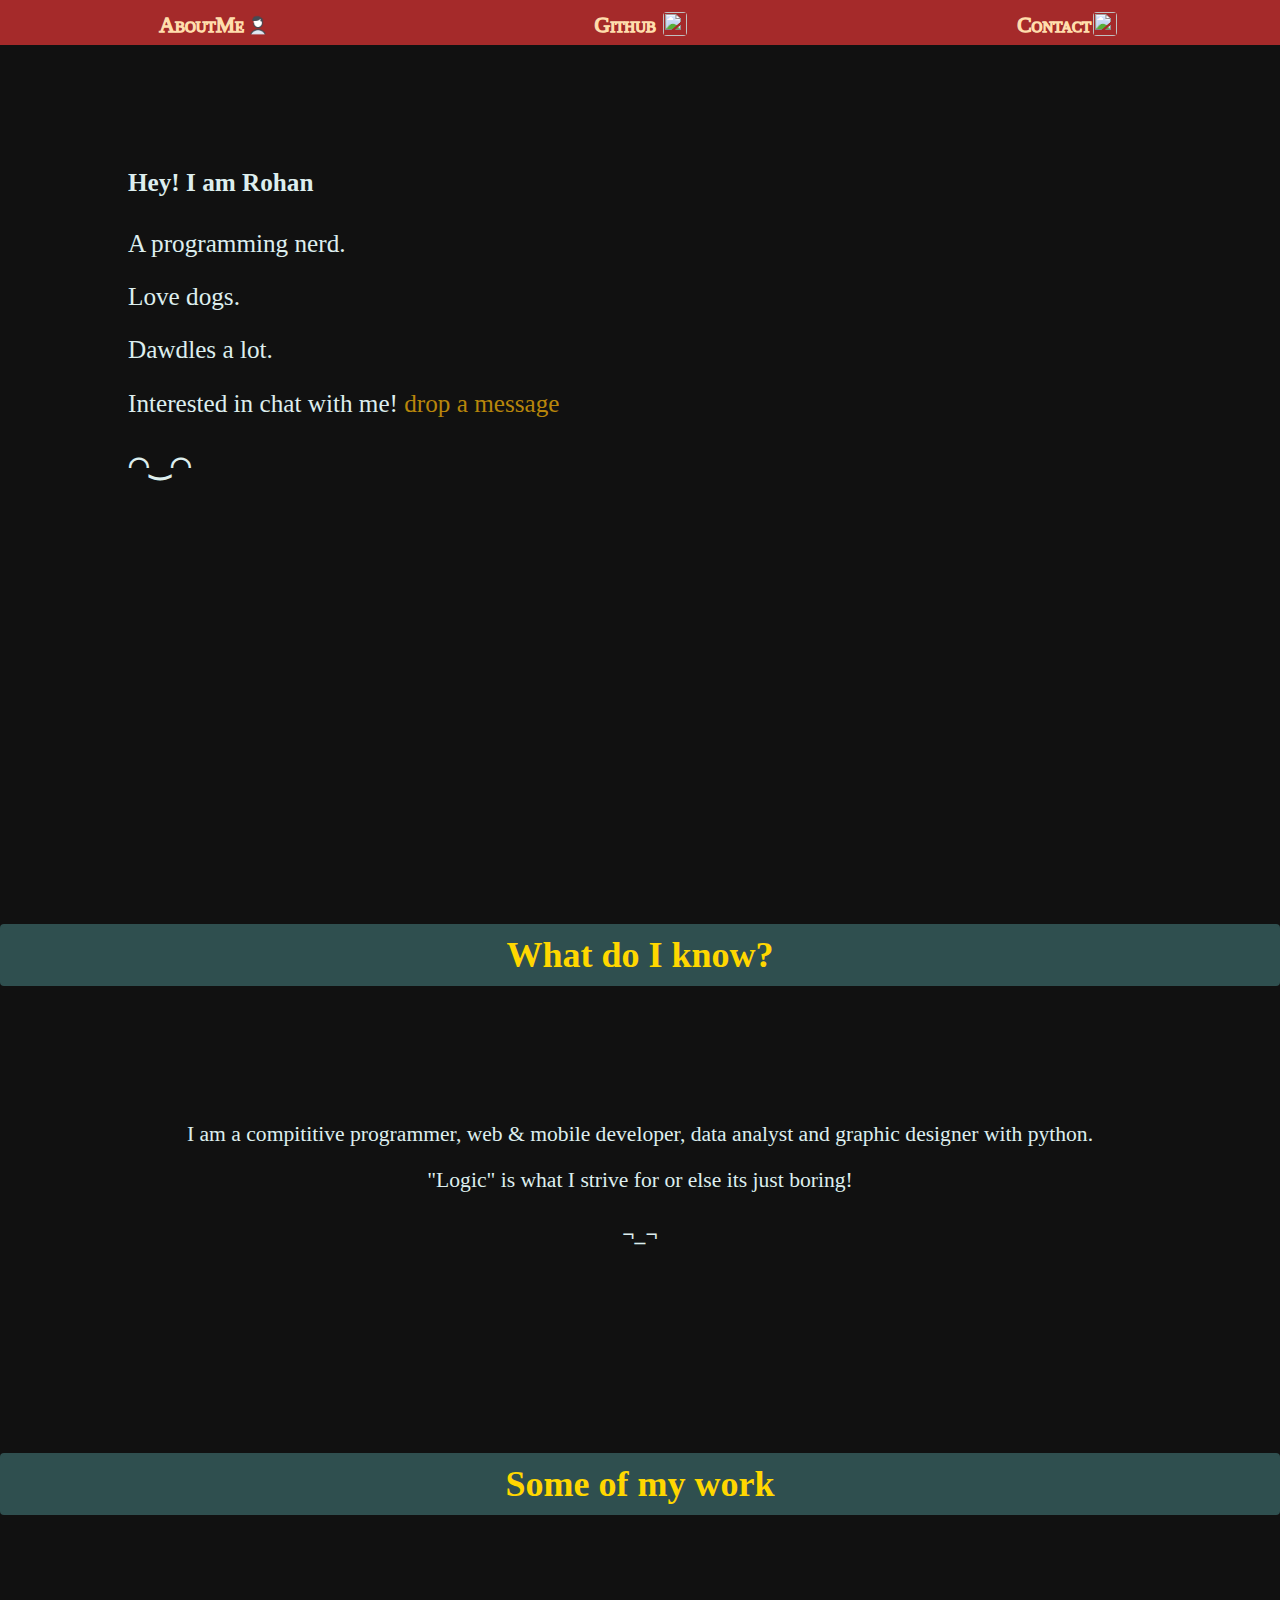
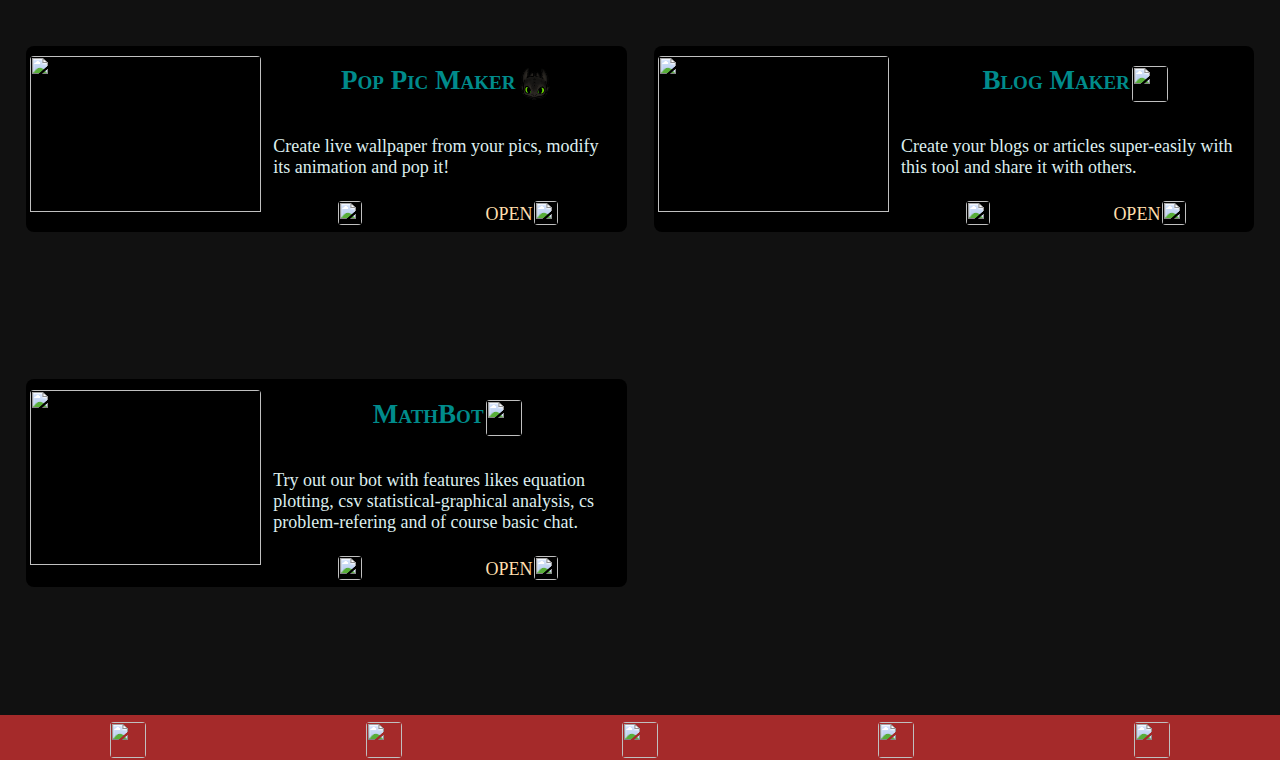
==== index.html @ 9655f987 "adding resume" ====
<!DOCTYPE html>
<html lang="en">

<head>
    <title>Rohannn</title>
    <meta charset="utf-8">
    <meta content="width=device-width, initial-scale=1" name="viewport">
    <meta property="og:title" content="Rohannn" />
    <meta property="og:description" content="Intro page of Rohan Rawat" />
    <!-- <meta property="og:url" content="https://nnboru.github.io" /> -->
    <meta property="og:image" itemprop="image" content="https://github.com/NNboru/nnboru.github.io/raw/master/files/me2.png" />

    <link rel=stylesheet href='me.css' />
</head>

<body>
    <!-- <div id=menubut>
        <div class=dash></div>
        <div class=dash></div>
        <div class=dash></div>
    </div> -->
    <header>
        <a href='resume.html'>AboutMe<img src='files/user.png'/></a>
        <a href='https://github.com/NNboru' target='_blank'>
            Github
            <img src='files/github.png'/>
            <div class='alt'><div><div class='marker'><div></div></div>View Code</div></div>
        </a>
        <a id=contact>Contact<img src='files/chat.png'/></a>
    </header>

    <dialog id=popup>
        <div class='dialog'>
            <div id=cross>❌</div>
            <img src='files/hi.png'/>
            <div>
                <div class='span'>
                    <img src='files/call.png'/>
                    <div class='alt'><div><div class='marker'><div></div></div>call me</div></div>
                </div>
                &nbsp;91-9897644759&nbsp;
                <div class='span'>
                    <img src='files/whatsapp.png'/>
                    <div class='alt'><div><div class='marker'><div></div></div>whatsapp me</div></div>
                </div>
            </div>
        </div>
    </dialog>

    <div id=me>
        <h4>Hey! I am Rohan</h4>
        <p>A programming nerd.</p>
        <p>Love dogs. </p>
        <p>Dawdles a lot. </p>
        <p>Interested in chat with me! <a onclick='popup.showModal()' class='coffee'>drop a message</a> &nbsp;&nbsp; </p>
        <h4>◠‿◠</h4>
    </div>

    <div id=main>
        <div id=fake></div>
        <div id=main-content>
        <h1>What do I know?</h1>
        <div class=bio>
            <p>I am a compititive programmer, web & mobile developer, data analyst and graphic designer 
                with python.</p>
            <p>"Logic" is what I strive for or else its just boring! </p>
            <h4>¬_¬</h4>
        </div>
        <br />
        <br />
        <br />
        <div>
            <h1>Some of my work</h1>
            <br />
            <div id=projects>
                <div class='out-item'>
                    <div class=item>
                        <div>
                            <img src='files/poppic.jpeg' />
                        </div>
                        <div class='item-main'>
                            <h2>Pop Pic Maker<img src='files/logo.png' class='bigicon' /></h2>
                            <p>Create live wallpaper from your pics, modify its animation and pop it!</p>
                            <div class='link' id='myapp'>
                                <a href='https://github.com/NNboru/napp' target='_blank'>
                                    <img src='files/github.png'/>
                                    <div class='alt'><div><div class='marker'><div></div></div>see code</div></div>
                                </a>
                                <a href='https://play.google.com/store/apps/details?id=com.rohan_rawat_nn_pop_pic_maker' target='_blank'>
                                    OPEN<img src='files/arrow.png' />
                                </a>
                            </div>
                        </div>
                    </div>
                </div>
                <div class='out-item'>
                    <div class=item>
                        <div>
                            <img src='files/blog.png'/>
                        </div>
                        <div class='item-main'>
                            <h2>Blog Maker<img src='files/article.png' class='bigicon' /></h2>
                            <p>Create your blogs or articles super-easily with this tool and share it with others.</p>
                            <div class='link'>
                                <a href='https://github.com/NNboru/poka' target='_blank'>
                                    <img src='files/github.png'/>
                                    <div class='alt'><div><div class='marker'><div></div></div>see code</div></div>
                                </a>
                                <a href='https://poka.pythonanywhere.com/mypage' target='_blank'>
                                    OPEN<img src='files/arrow.png' />
                                </a>
                            </div>
                        </div>
                    </div>
                </div>
                <div class='out-item'>
                    <div class=item>
                        <div>
                            <img src='files/plot.png' />
                        </div>
                        <div class='item-main'>
                            <h2>MathBot<img src='files/bot.png' class='bigicon' /></h2>
                            <p>Try out our bot with features likes equation plotting, csv statistical-graphical
                                analysis, cs problem-refering and of course basic chat.</p>
                            <div class='link'>
                                <a href='#' target='_blank'>
                                    <img src='files/github.png'/>
                                    <div class='alt'><div><div class='marker'><div></div></div>see code</div></div>
                                </a>
                                <a href='https://mathbot-front.herokuapp.com' target='_blank'>
                                    OPEN<img src='files/arrow.png' />
                                </a>
                            </div>
                        </div>
                    </div>
                </div>
                
                
            </div>
        </div>
    
        <br />
        <br />

        <footer>
            <!-- social -->
            <a href='https://facebook.com/rohan.rawat.125' target='_blank'>
                <div class='alt uper'><div>Facebook<div class='marker'><div></div></div></div></div>
                <img src='files/fb.png' class='bigicon'/>
            </a>
            <a href='https://instagram.com/rohanrawatnn' target='_blank'>
                <div class='alt uper'><div>Instagram<div class='marker'><div></div></div></div></div>
                <img src='files/insta.png' class='bigicon'/>
            </a>
            <a href='https://twitter.com/Rohannn40836251' target='_blank'>
                <div class='alt uper'><div>Twitter<div class='marker'><div></div></div></div></div>
                <img src='files/twitter.png' class='bigicon'/>
            </a>
            <a href='https://mail.google.com/mail/?view=cm&to=rohan.rawat.9897@gmail.com' target='_blank'>
                <div class='alt uper bai'><div>Gmail<div class='marker'><div></div></div></div></div>
                <img src='files/gmail.png' class='bigicon'/>
            </a>
            <a href='https://www.linkedin.com/in/rohannn' target='_blank'>
                <div class='alt uper bai'><div>linkedin<div class='marker'><div></div></div></div></div>
                <img src='files/linkedin.png' class='bigicon'/>
            </a>
        </footer>
        </div>
    </div>
    

<script>
    let url = 'https://nnboru.github.io'
    if(navigator.share){
        myapp.insertAdjacentHTML('beforeEnd',`<a onclick='sharemyapp()'><img src='files/share.png'/></a>`)
        //myapp.insertAdjacentHTML('beforeEnd',`<a href='whatsapp://send?text=${url}'><img src='files/share.png'/></a>`)
    }
    function sharemyapp(){
        navigator.share({
            title:'pop pic maker',
            message:'Try it now!\nCreate live wallpaper from your pics, modify its animation and pop it!',
            url:'https://play.google.com/store/apps/details?id=com.rohan_rawat_nn_pop_pic_maker'
        })
    }
    contact.onclick=()=>popup.showModal()
    cross.onclick=()=>popup.close()

</script>
</body>

</html>
---- me.css ----
html{
    margin:0;
    min-height: 100vh;
    background-color: #000e;
}
body{
    margin:0;
    font: 18px Comic Sans MS, Comic Sans;
}
body *{
    color:#dee;
    border-radius: 4px;
    box-sizing: border-box;
    padding:0px;
    transition:all .4s;
}

a{
    text-decoration: none;
    color: navajowhite;
    transition: all .2s;
    cursor: pointer;
}
a:hover{
    transform: scale(1.1) translateY(-2px);
    color:cyan;
}
h1{
    padding:10px;
    background-color: darkslategray;
    color:gold;
    /* font-size: 2.4em; */
    text-align: center;
    
}
h2{
    /* font-size: 1.6em; */
    font-variant-caps: small-caps;
    text-align: center;
    color:darkcyan;
    margin-top: 0;
}
h4{
    /* font-size: 1.4em; */

}
header, footer{
    background: brown;
    height:max(5vh,40px);
    display:grid;
    grid-auto-flow: column;
    grid-template-columns: repeat(3,33.3%);
    justify-content: center;
    align-content: center;
    justify-items: center;
    width:100%;
    border-radius: 0;
    -webkit-text-stroke-width: medium;
    font-variant-caps: small-caps;
    font-size:1.2em;
}
footer{
    grid-template-columns: repeat(5,20%);
}
img{
    width:100%;
    height:94%;
    position: relative;
    top: 3%;
}
dialog{
    top:max(20vh, 100px);
    position: fixed;
    background-color: black;
    border-radius: 20px;
    border-width: 0;
    opacity: 0;
    animation: ani-show .3s cubic-bezier(0,0,0,3) forwards;
    animation-delay: .1s;
}
dialog::backdrop {
    background: linear-gradient(0deg, #0f02, transparent);
  }
.dialog{
    display: grid;
    justify-items: center;
    align-content: start;
    text-align: center;
    border-radius: 20px;
    padding:30px;
    box-shadow:0px 0px 20px darkslategray;
}
.dialog>img{
    width:80px;
    height:80px;
}
.dialog >div{
    color:cyan;
    display: grid;
    grid-auto-flow: column;

}
.span{
    display: inline-block;
}
.dialog div img{
    width:30px;
    height:30px;
}
a>img, h2>img{
    width:24px;
    height:24px;
    transform: translate(2px,4px);
}
.bigicon{
    width:36px;
    height:36px;
    transform: translate(2px,12px);
}
footer .bigicon{
    transform: translate(0px,4px);
}


#me{
    font-size: 1.4em;
    padding:10vh 10vw 10vh 10vw;
    min-height:95vh;
    background-image: url(files/me.png);
    background-repeat: no-repeat;
    /* background-origin: content-box; */
    /* background-position:100%; */
    background-position-x: right;
    background-position-y: bottom;
    background-size: contain;
}
.bio{
    padding:10vh 10vw 10vh 10vw;
    text-align: center;
    font-size:1.2em;
}

.flip{
    display: inline-block;
    transform:rotate(90deg);
}
#projects{
    margin:2%;
    display:grid;
    grid-template-columns: repeat(auto-fill, minmax(min(420px,96vw),1fr));
    grid-gap: 3vh;
}
.out-item{
    margin-top:60px;
    margin-bottom:60px;
    display: grid;
    align-items: center;
}
.item{
    border-radius: 8px;
    background:black;
    transition:all .2s;
    display:grid;
    grid-template-columns: 40% 60%;
}
.item>div{
    padding:2%;
}
.item-main{
    display: grid;
}
.item-main>a{
    text-align: center;
    justify-self: right;
    align-self: center;
    padding: 8px;
}
.item:hover{
    box-shadow: 2px 2px 8px darkslategray;
    transform:scale(1.01);
}
.link{
    display: grid;
    grid-auto-flow: column;
    justify-content: space-around;
    justify-items: center;
}
.coffee{
    color:darkgoldenrod;
}

/* my custom alt. start- 
<div class='alt'><div><div class='marker'><div></div></div>call me</div></div>  for lower
<div class='alt uper bai'><div>Gmail<div class='marker'><div></div></div></div></div>  for uper left */
.alt{
    display: none;
    width:0;
    height:0;
    opacity: 0;
}
img:hover + .alt, a:hover .alt{
    display: block;
    animation: ani-show .2s cubic-bezier(0,0,0,1.4) forwards;
    animation-delay: .1s;
}

img:hover + .alt>div, a:hover .alt>div{
    position: relative;
    width:fit-content;
    font-size: .6em;
    -webkit-text-stroke-width: thin;
    text-align: center;
    top: -10px;
    color: lawngreen;
    padding-left:4px;
    padding-right:4px;
    box-shadow: 0px 0px 8px black;
    background: #181818;
    white-space: nowrap;

}
img:hover + .uper>div, a:hover .uper>div{
    top:-50px;
}
img:hover + .bai>div, a:hover .bai>div{
    left:-20px;
}

.marker{
    width:0;
    height:0;
    margin-left:10%;
}
.marker div{
    width: 10px;
    height: 10px;
    transform: rotateZ(45deg);
    top: -5px;
    position: relative;
    background: #181818;
    border-radius: 0 0 20px 0;
}
.bai .marker{
    margin-left:70%;
}
.uper .marker div{
    border-radius: 20px 0 0 0;
}
/* alt-end */

#cross{
    position:relative;
    left: 50%;
    top: -50%;
    font-size: 1.4em;
    cursor: pointer;
}
#cross:hover{
    transform: scale(1.2);
}








@keyframes ani-show{
    100%{
        transform:scale(1.2) translateY(20px);
        opacity:1;
    }
}


@media screen and (max-width: 500px){
    body{
        font: 14px Comic Sans MS, Comic Sans, helvetica;
    }
    a>img, h2>img{
        width:20px;
        height:20px;
        transform: translate(2px,4px);
    }
    .bigicon{
        width:30px;
        height:30px;
        transform: translate(2px,6px);
    }
    .marker div{
        width:6px;
        height:6px;
        top: -3px;
    }
}
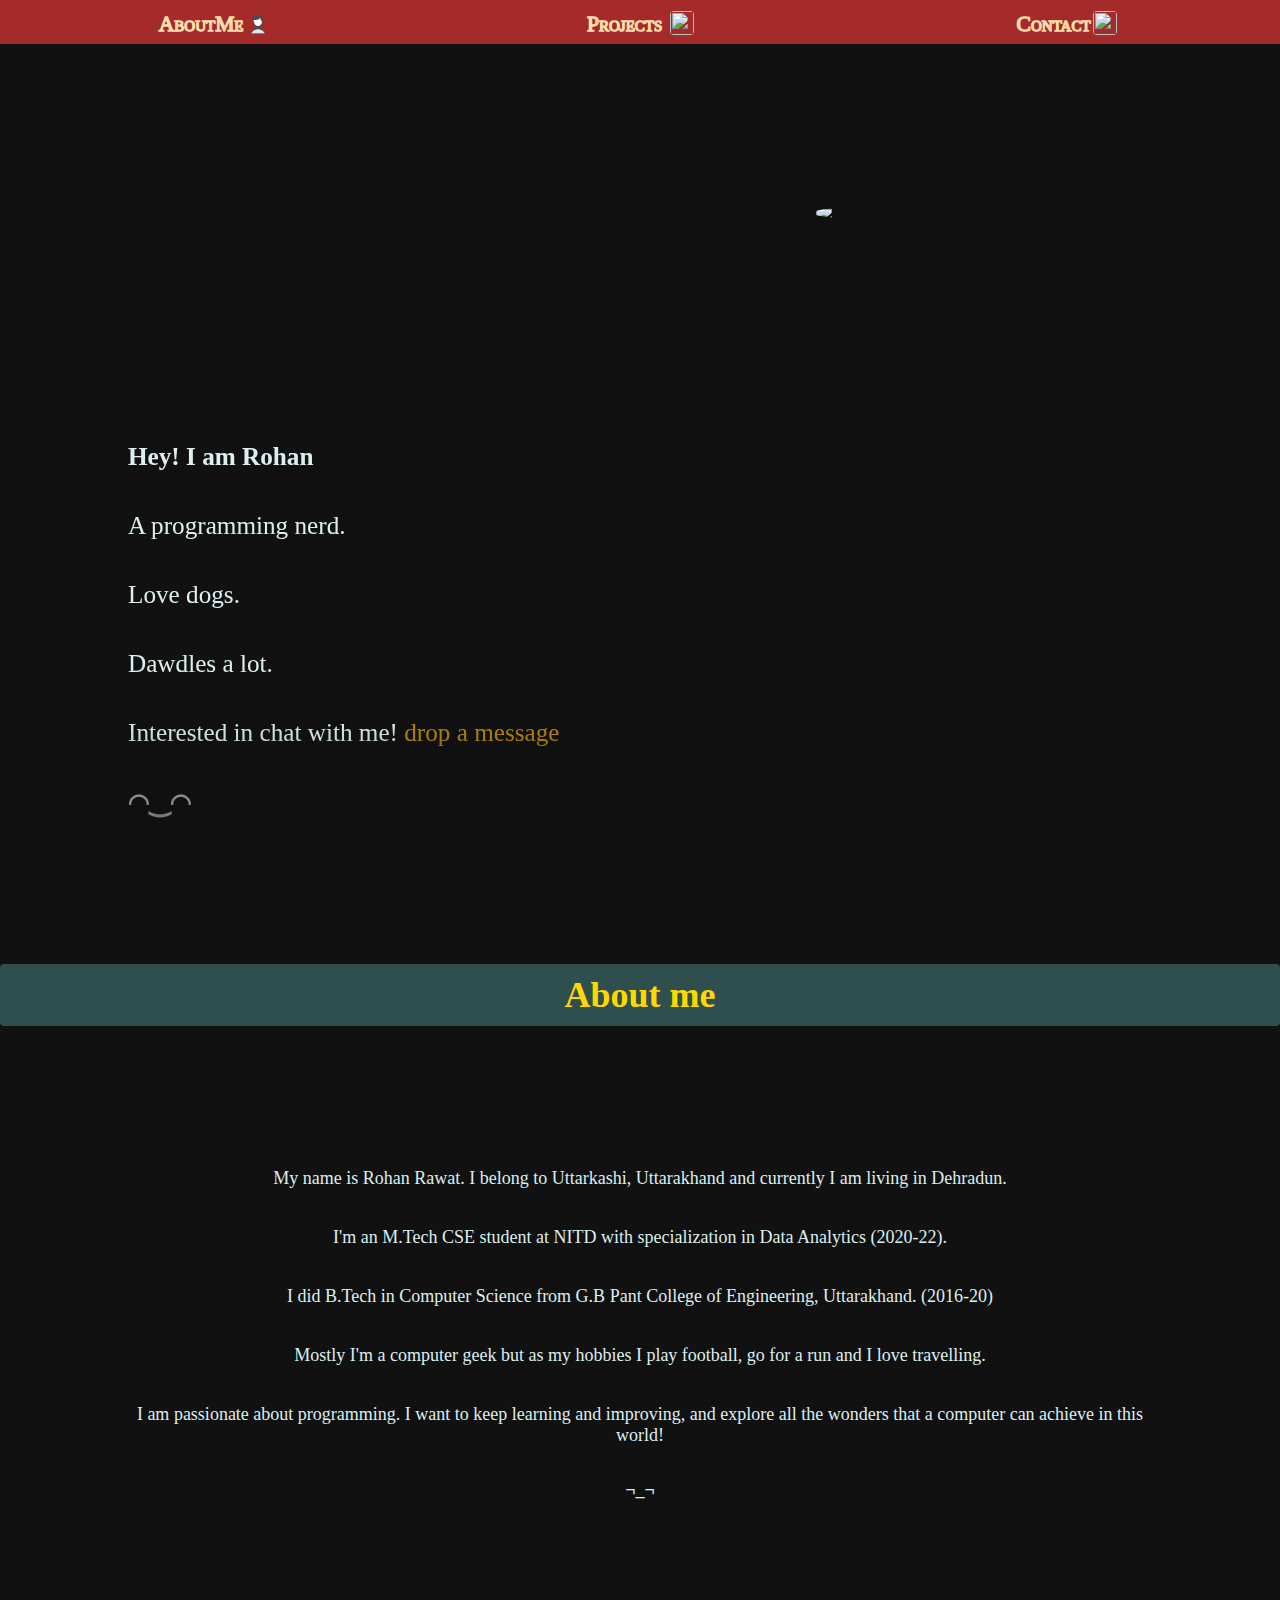
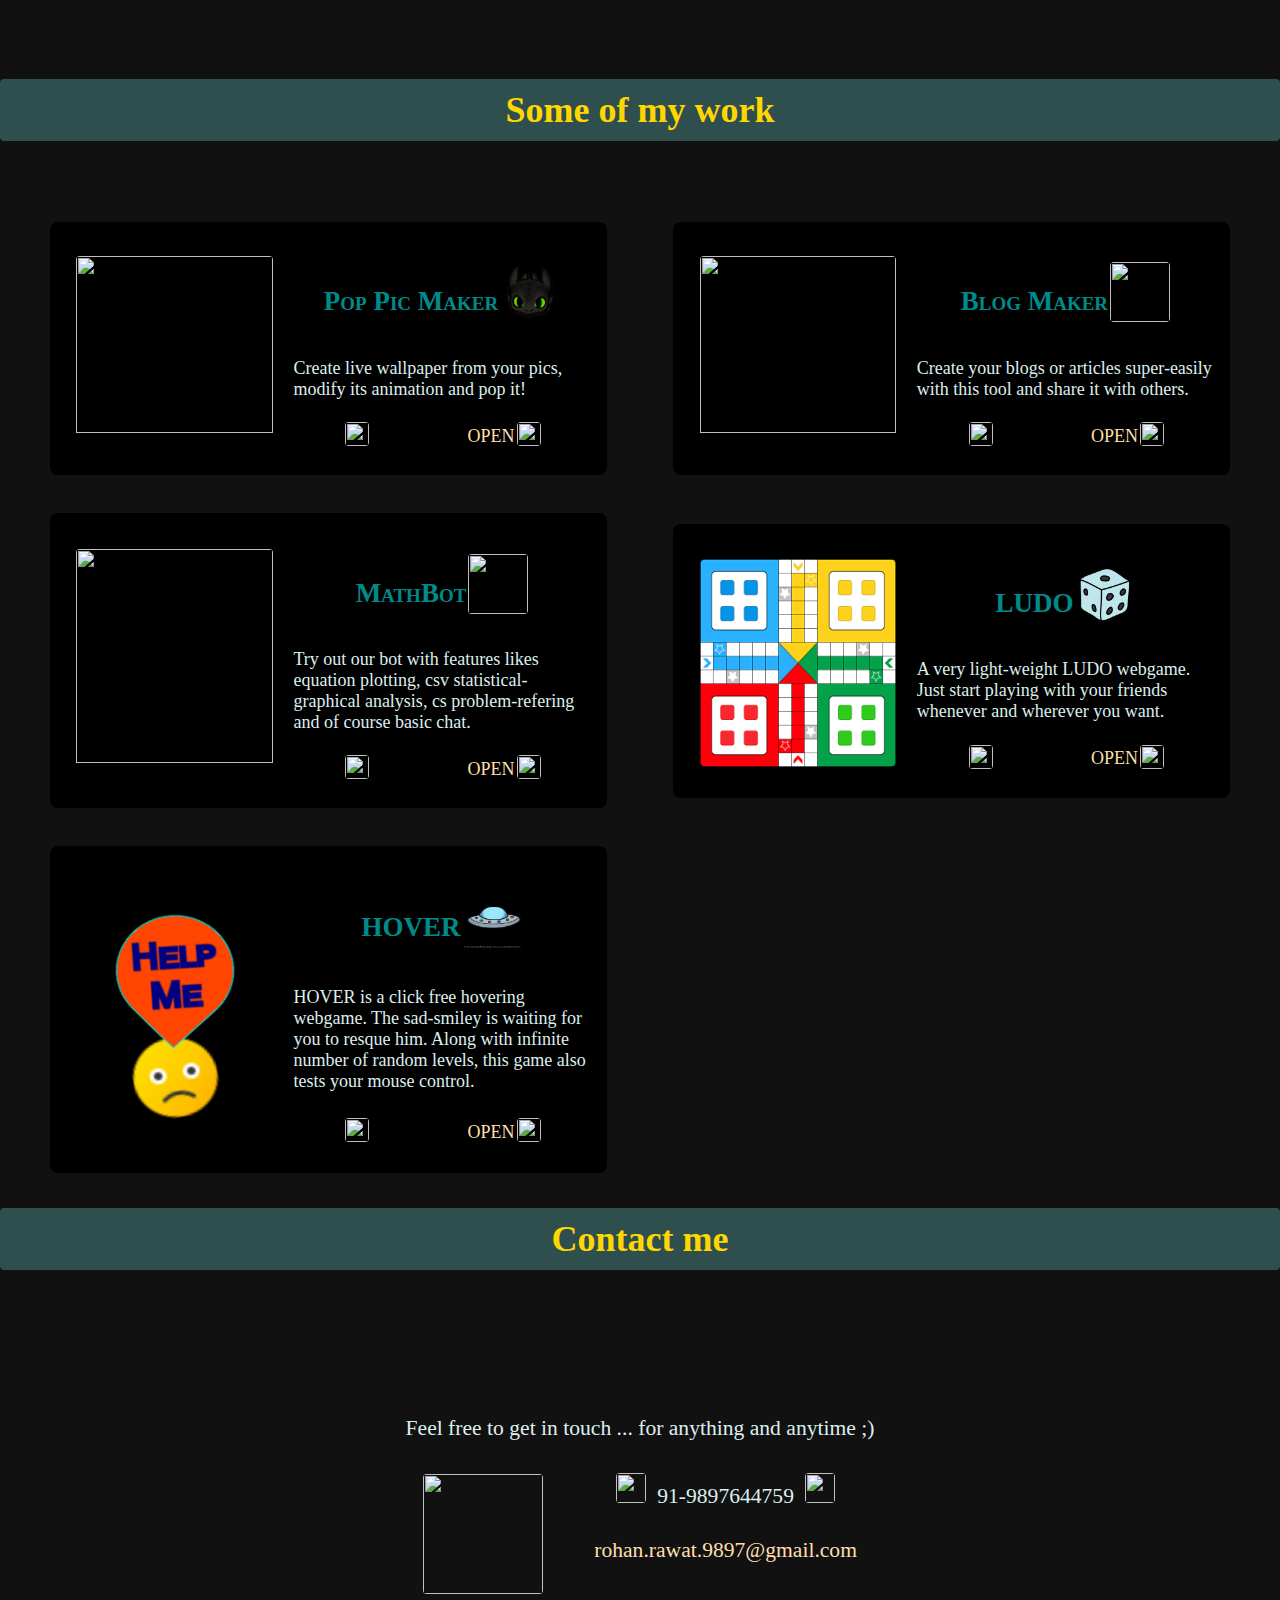
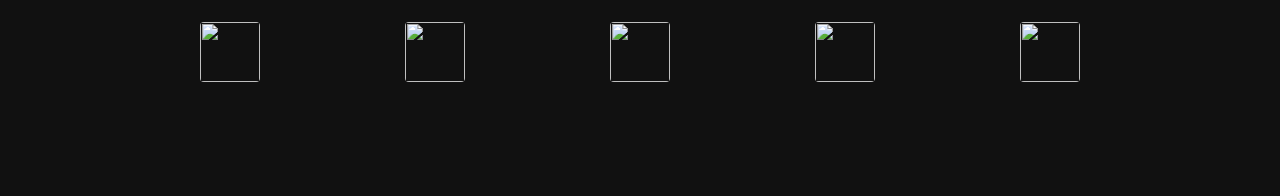
==== commit 2727a963: "added ludo, hover, aboutme" ====
--- a/index.html
+++ b/index.html
@@ -20,13 +20,11 @@
         <div class=dash></div>
     </div> -->
     <header>
-        <a href='resume.html'>AboutMe<img src='files/user.png'/></a>
-        <a href='https://github.com/NNboru' target='_blank'>
-            Github
-            <img src='files/github.png'/>
-            <div class='alt'><div><div class='marker'><div></div></div>View Code</div></div>
+        <a id=heada1>AboutMe<img src='files/user.png'/></a>
+        <a id=heada2>
+            Projects <img src='files/github.png'/>
         </a>
-        <a id=contact>Contact<img src='files/chat.png'/></a>
+        <a id=heada3>Contact<img src='files/chat.png'/></a>
     </header>
 
     <dialog id=popup>
@@ -54,25 +52,29 @@
         <p>Dawdles a lot. </p>
         <p>Interested in chat with me! <a onclick='popup.showModal()' class='coffee'>drop a message</a> &nbsp;&nbsp; </p>
         <h4>◠‿◠</h4>
+        <img id=mebg src="files/me0.png" />
     </div>
 
     <div id=main>
         <div id=fake></div>
         <div id=main-content>
-        <h1>What do I know?</h1>
+        <h1>About me</h1>
         <div class=bio>
-            <p>I am a compititive programmer, web & mobile developer, data analyst and graphic designer 
-                with python.</p>
-            <p>"Logic" is what I strive for or else its just boring! </p>
+            <p>My name is Rohan Rawat. I belong to Uttarkashi, Uttarakhand and currently I am living in Dehradun.</p>
+            <p>I'm an M.Tech CSE student at NITD with specialization in Data Analytics (2020-22).</p>
+            <p>I did B.Tech in Computer Science from G.B Pant College of Engineering, Uttarakhand. (2016-20)</p>
+            <p>Mostly I'm a computer geek but as my hobbies I play football, go for a run and I love travelling. </p>
+            <p>I am passionate about programming. I want to keep learning and improving, and explore all the wonders that 
+                a computer can achieve in this world! </p> 
+            <!-- <p>"Logic" is what I strive for or else its just boring! </p> -->
             <h4>¬_¬</h4>
         </div>
-        <br />
-        <br />
-        <br />
-        <div>
+
+        <div id=projectdiv>
             <h1>Some of my work</h1>
             <br />
             <div id=projects>
+
                 <div class='out-item'>
                     <div class=item>
                         <div>
@@ -93,6 +95,7 @@
                         </div>
                     </div>
                 </div>
+
                 <div class='out-item'>
                     <div class=item>
                         <div>
@@ -113,6 +116,7 @@
                         </div>
                     </div>
                 </div>
+
                 <div class='out-item'>
                     <div class=item>
                         <div>
@@ -123,11 +127,32 @@
                             <p>Try out our bot with features likes equation plotting, csv statistical-graphical
                                 analysis, cs problem-refering and of course basic chat.</p>
                             <div class='link'>
-                                <a href='#' target='_blank'>
-                                    <img src='files/github.png'/>
-                                    <div class='alt'><div><div class='marker'><div></div></div>see code</div></div>
-                                </a>
-                                <a href='https://mathbot-front.herokuapp.com' target='_blank'>
+                                <a href='https://github.com/nnboru/botbase' target='_blank'>
+                                    <img src='files/github.png'/>
+                                    <div class='alt'><div><div class='marker'><div></div></div>see code</div></div>
+                                </a>
+                                <a href='https://mathbotbase.herokuapp.com' target='_blank'>
+                                    OPEN<img src='files/arrow.png' />
+                                </a>
+                            </div>
+                        </div>
+                    </div>
+                </div>
+
+                <div class='out-item'>
+                    <div class=item>
+                        <div>
+                            <img src='files/ludo2.png' />
+                        </div>
+                        <div class='item-main'>
+                            <h2>LUDO<img src='files/dice.png' class='bigicon' /></h2>
+                            <p>A very light-weight LUDO webgame. Just start playing with your friends whenever and wherever you want.</p>
+                            <div class='link'>
+                                <a href='https://github.com/nnboru/ludo' target='_blank'>
+                                    <img src='files/github.png'/>
+                                    <div class='alt'><div><div class='marker'><div></div></div>see code</div></div>
+                                </a>
+                                <a href='https://nnboru.github.io/ludo' target='_blank'>
                                     OPEN<img src='files/arrow.png' />
                                 </a>
                             </div>
@@ -135,36 +160,85 @@
                     </div>
                 </div>
                 
+                <div class='out-item'>
+                    <div class=item>
+                        <div>
+                            <img src='files/hover.png' />
+                        </div>
+                        <div class='item-main'>
+                            <h2>HOVER<img src='files/ufo.png' class='bigicon' /></h2>
+                            <p>HOVER is a click free hovering webgame. The sad-smiley is waiting for you to resque him. 
+                                Along with infinite number of random levels, this game also tests your mouse control.
+                            </p>
+                            <div class='link'>
+                                <a href='https://github.com/nnboru/hover' target='_blank'>
+                                    <img src='files/github.png'/>
+                                    <div class='alt'><div><div class='marker'><div></div></div>see code</div></div>
+                                </a>
+                                <a href='https://nnboru.github.io/hover' target='_blank'>
+                                    OPEN<img src='files/arrow.png' />
+                                </a>
+                            </div>
+                        </div>
+                    </div>
+                </div>
                 
             </div>
         </div>
-    
+        
+        <div id=contactdiv>
+            <h1>Contact me</h1>
+            <div id=contact>
+                <p>Feel free to get in touch ... for anything and anytime ;)</p>
+                <div class='con-grid'>
+                    <img src='files/hi.png'/>
+                    <div>
+                        <div class='span'>
+                            <img src='files/call.png'/>
+                            <div class='alt'><div><div class='marker'><div></div></div>call me</div></div>
+                        </div>
+                        &nbsp;91-9897644759&nbsp;
+                        <div class='span'>
+                            <img src='files/whatsapp.png'/>
+                            <div class='alt'><div><div class='marker'><div></div></div>whatsapp me</div></div>
+                        </div>
+                    </div>
+                    <div>
+                        <a target="_blank" href="https://mail.google.com/mail/?view=cm&amp;to=rohan.rawat.9897@gmail.com">
+                            rohan.rawat.9897@gmail.com</a>
+                    </div>
+                </div>
+                <br />
+
+                <footer>
+                    <!-- social -->
+                    <a href='https://facebook.com/rohan.rawat.125' target='_blank'>
+                        <div class='alt uper'><div>Facebook<div class='marker'><div></div></div></div></div>
+                        <img src='files/fb.png' class='bigicon'/>
+                    </a>
+                    <a href='https://instagram.com/rohanrawatnn' target='_blank'>
+                        <div class='alt uper'><div>Instagram<div class='marker'><div></div></div></div></div>
+                        <img src='files/insta.png' class='bigicon'/>
+                    </a>
+                    <a href='https://twitter.com/Rohannn40836251' target='_blank'>
+                        <div class='alt uper'><div>Twitter<div class='marker'><div></div></div></div></div>
+                        <img src='files/twitter.png' class='bigicon'/>
+                    </a>
+                    <a href='https://mail.google.com/mail/?view=cm&to=rohan.rawat.9897@gmail.com' target='_blank'>
+                        <div class='alt uper bai'><div>Gmail<div class='marker'><div></div></div></div></div>
+                        <img src='files/gmail.png' class='bigicon'/>
+                    </a>
+                    <a href='https://www.linkedin.com/in/rohannn' target='_blank'>
+                        <div class='alt uper bai'><div>linkedin<div class='marker'><div></div></div></div></div>
+                        <img src='files/linkedin.png' class='bigicon'/>
+                    </a>
+                </footer>
+
+            </div>
+        </div>
+
         <br />
-        <br />
-
-        <footer>
-            <!-- social -->
-            <a href='https://facebook.com/rohan.rawat.125' target='_blank'>
-                <div class='alt uper'><div>Facebook<div class='marker'><div></div></div></div></div>
-                <img src='files/fb.png' class='bigicon'/>
-            </a>
-            <a href='https://instagram.com/rohanrawatnn' target='_blank'>
-                <div class='alt uper'><div>Instagram<div class='marker'><div></div></div></div></div>
-                <img src='files/insta.png' class='bigicon'/>
-            </a>
-            <a href='https://twitter.com/Rohannn40836251' target='_blank'>
-                <div class='alt uper'><div>Twitter<div class='marker'><div></div></div></div></div>
-                <img src='files/twitter.png' class='bigicon'/>
-            </a>
-            <a href='https://mail.google.com/mail/?view=cm&to=rohan.rawat.9897@gmail.com' target='_blank'>
-                <div class='alt uper bai'><div>Gmail<div class='marker'><div></div></div></div></div>
-                <img src='files/gmail.png' class='bigicon'/>
-            </a>
-            <a href='https://www.linkedin.com/in/rohannn' target='_blank'>
-                <div class='alt uper bai'><div>linkedin<div class='marker'><div></div></div></div></div>
-                <img src='files/linkedin.png' class='bigicon'/>
-            </a>
-        </footer>
+
         </div>
     </div>
     
@@ -182,8 +256,23 @@
             url:'https://play.google.com/store/apps/details?id=com.rohan_rawat_nn_pop_pic_maker'
         })
     }
-    contact.onclick=()=>popup.showModal()
-    cross.onclick=()=>popup.close()
+    heada3.onclick=()=>popup.showModal();
+    cross.onclick=()=>popup.close();
+
+    heada1.onclick=()=>{
+        let tmp = document.getElementById('main-content');
+        tmp.scrollIntoView({behavior:'smooth'});
+        // window.scrollTo({top:tmp.offsetTop, behavior:'smooth'});
+    }
+    heada2.onclick=()=>{
+        projectdiv.scrollIntoView({behavior:'smooth'});
+    }
+    
+    function updateHead() {
+    // Do whatever
+    requestAnimationFrame(updateHead);
+    }
+    requestAnimationFrame(updateHead);
 
 </script>
 </body>
--- a/me.css
+++ b/me.css
@@ -2,7 +2,7 @@
 html{
     margin:0;
     min-height: 100vh;
-    background-color: #000e;
+    background-color: #111;
 }
 body{
     margin:0;
@@ -13,7 +13,7 @@
     border-radius: 4px;
     box-sizing: border-box;
     padding:0px;
-    transition:all .4s;
+    transition:all .18s;
 }
 
 a{
@@ -47,12 +47,12 @@
 }
 header, footer{
     background: brown;
-    height:max(5vh,40px);
+    /* height: max(40px,10vh); */
     display:grid;
     grid-auto-flow: column;
     grid-template-columns: repeat(3,33.3%);
-    justify-content: center;
-    align-content: center;
+    justify-content: stretch;
+    align-content: stretch;
     justify-items: center;
     width:100%;
     border-radius: 0;
@@ -60,14 +60,26 @@
     font-variant-caps: small-caps;
     font-size:1.2em;
 }
+header{
+    position:fixed;
+    z-index: 1;
+    opacity: .3;
+}
+header:hover{
+    opacity:1;
+}
+header>a{
+    padding:.8vh 0;
+}
 footer{
     grid-template-columns: repeat(5,20%);
+    background:transparent ;
 }
 img{
     width:100%;
     height:94%;
     position: relative;
-    top: 3%;
+    top: 1%;
 }
 dialog{
     top:max(20vh, 100px);
@@ -105,8 +117,8 @@
     display: inline-block;
 }
 .dialog div img{
-    width:30px;
-    height:30px;
+    width:24px;
+    height:24px;
 }
 a>img, h2>img{
     width:24px;
@@ -114,8 +126,8 @@
     transform: translate(2px,4px);
 }
 .bigicon{
-    width:36px;
-    height:36px;
+    width:60px;
+    height:60px;
     transform: translate(2px,12px);
 }
 footer .bigicon{
@@ -124,48 +136,94 @@
 
 
 #me{
+    position: fixed;
     font-size: 1.4em;
-    padding:10vh 10vw 10vh 10vw;
+    padding:10vh 10vw 2vh 10vw;
+    box-sizing: border-box;
     min-height:95vh;
-    background-image: url(files/me.png);
-    background-repeat: no-repeat;
+    width:100vw;
+    display:grid;
+    align-content: end;
+}
+#me >h4, #me>p{
+    display: block;
+    margin:2% 0;
+}
+#mebg{
+    /* background-image: url(files/me.png); */
+    /* background-repeat: no-repeat; */
     /* background-origin: content-box; */
     /* background-position:100%; */
-    background-position-x: right;
-    background-position-y: bottom;
-    background-size: contain;
+    /* background-position-x: right; */
+    /* background-position-y: bottom; */
+    /* background-size: contain; */
+    display: block;
+    position: absolute;
+    width: max(30vw,30vh);
+    height: auto;
+    border-radius: 40%;
+    top:16vw;
+    right: calc(6vh + 2vw);
+    filter: drop-shadow(0 0 14px #000008);
+}
+#main{
+    position: absolute;
+    display: grid;
+    width:100%;
+    top:80vh;
+}
+#fake{
+    height:20vh;
+    background: linear-gradient(transparent 1px, #111);
+}
+#main-content{
+    padding-top: 40px;
+    background-color: #111;
+    width:100%;
 }
 .bio{
     padding:10vh 10vw 10vh 10vw;
     text-align: center;
-    font-size:1.2em;
+    font-family:cambria;
+}
+.bio > p{
+    padding: 10px 0px;
 }
 
 .flip{
     display: inline-block;
     transform:rotate(90deg);
 }
+#projectdiv{
+    padding-top: 40px;
+}
 #projects{
     margin:2%;
     display:grid;
-    grid-template-columns: repeat(auto-fill, minmax(min(420px,96vw),1fr));
-    grid-gap: 3vh;
+    grid-template-columns: repeat(auto-fill, minmax(min(440px,96vw),1fr));
+    grid-gap: 2vh;
+    justify-items: center;
 }
 .out-item{
-    margin-top:60px;
-    margin-bottom:60px;
+    margin-top:10px;
+    margin-bottom:10px;
     display: grid;
     align-items: center;
+    width:92%;
 }
 .item{
     border-radius: 8px;
     background:black;
     transition:all .2s;
     display:grid;
+    grid-gap: 2%;
+    padding: 4%;
     grid-template-columns: 40% 60%;
 }
 .item>div{
     padding:2%;
+    display: grid;
+    align-items: center;
 }
 .item-main{
     display: grid;
@@ -178,7 +236,7 @@
 }
 .item:hover{
     box-shadow: 2px 2px 8px darkslategray;
-    transform:scale(1.01);
+    transform:scale(1.02);
 }
 .link{
     display: grid;
@@ -188,6 +246,35 @@
 }
 .coffee{
     color:darkgoldenrod;
+}
+
+
+#contact{
+    padding:10vh 10vw 10vh 10vw;
+    text-align: center;
+    display:grid;
+    grid-auto-flow: row;
+    font-size: 1.2em;
+}
+#contact > p{
+    padding: 10px 0px;
+}
+.con-grid{
+    display: grid;
+    grid-auto-flow: column;
+    justify-items: center;
+    width: fit-content;
+    justify-self: center;
+    grid-gap: 0 4vw;
+}
+.con-grid>img {
+    width: 120px;
+    height: 120px;
+    grid-row-end:span 2;
+}
+.con-grid .span img{
+    width:30px;
+    height:30px;
 }
 
 /* my custom alt. start- 
@@ -195,6 +282,7 @@
 <div class='alt uper bai'><div>Gmail<div class='marker'><div></div></div></div></div>  for uper left */
 .alt{
     display: none;
+    position: absolute;
     width:0;
     height:0;
     opacity: 0;
@@ -224,7 +312,7 @@
     top:-50px;
 }
 img:hover + .bai>div, a:hover .bai>div{
-    left:-20px;
+    left:-26px;
 }
 
 .marker{
@@ -267,6 +355,7 @@
 
 
 
+
 @keyframes ani-show{
     100%{
         transform:scale(1.2) translateY(20px);
@@ -275,7 +364,7 @@
 }
 
 
-@media screen and (max-width: 500px){
+@media screen and (max-width: 500px), (max-height:500px){
     body{
         font: 14px Comic Sans MS, Comic Sans, helvetica;
     }
@@ -294,9 +383,13 @@
         height:6px;
         top: -3px;
     }
-}
-
-
-
-
-
+    #mebg{
+        justify-self: center;
+        right: auto;
+    }
+}
+
+
+
+
+
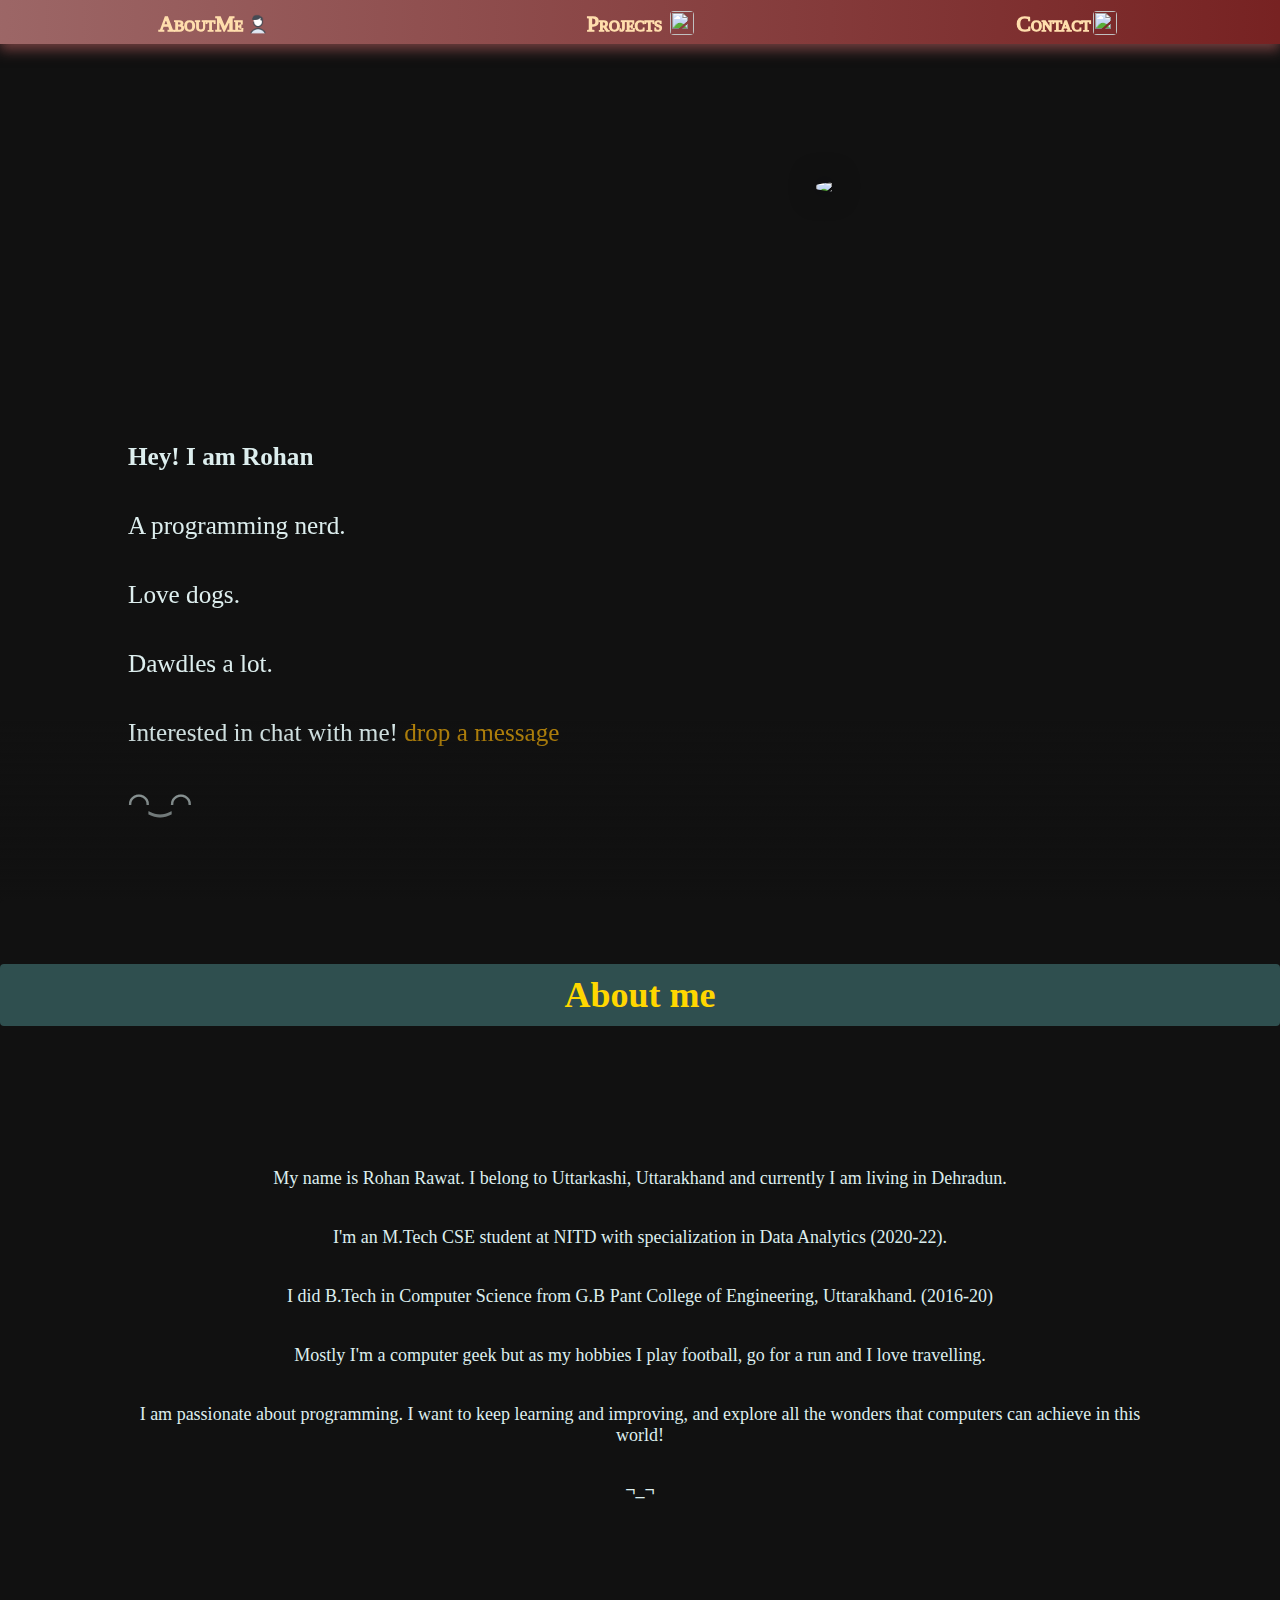
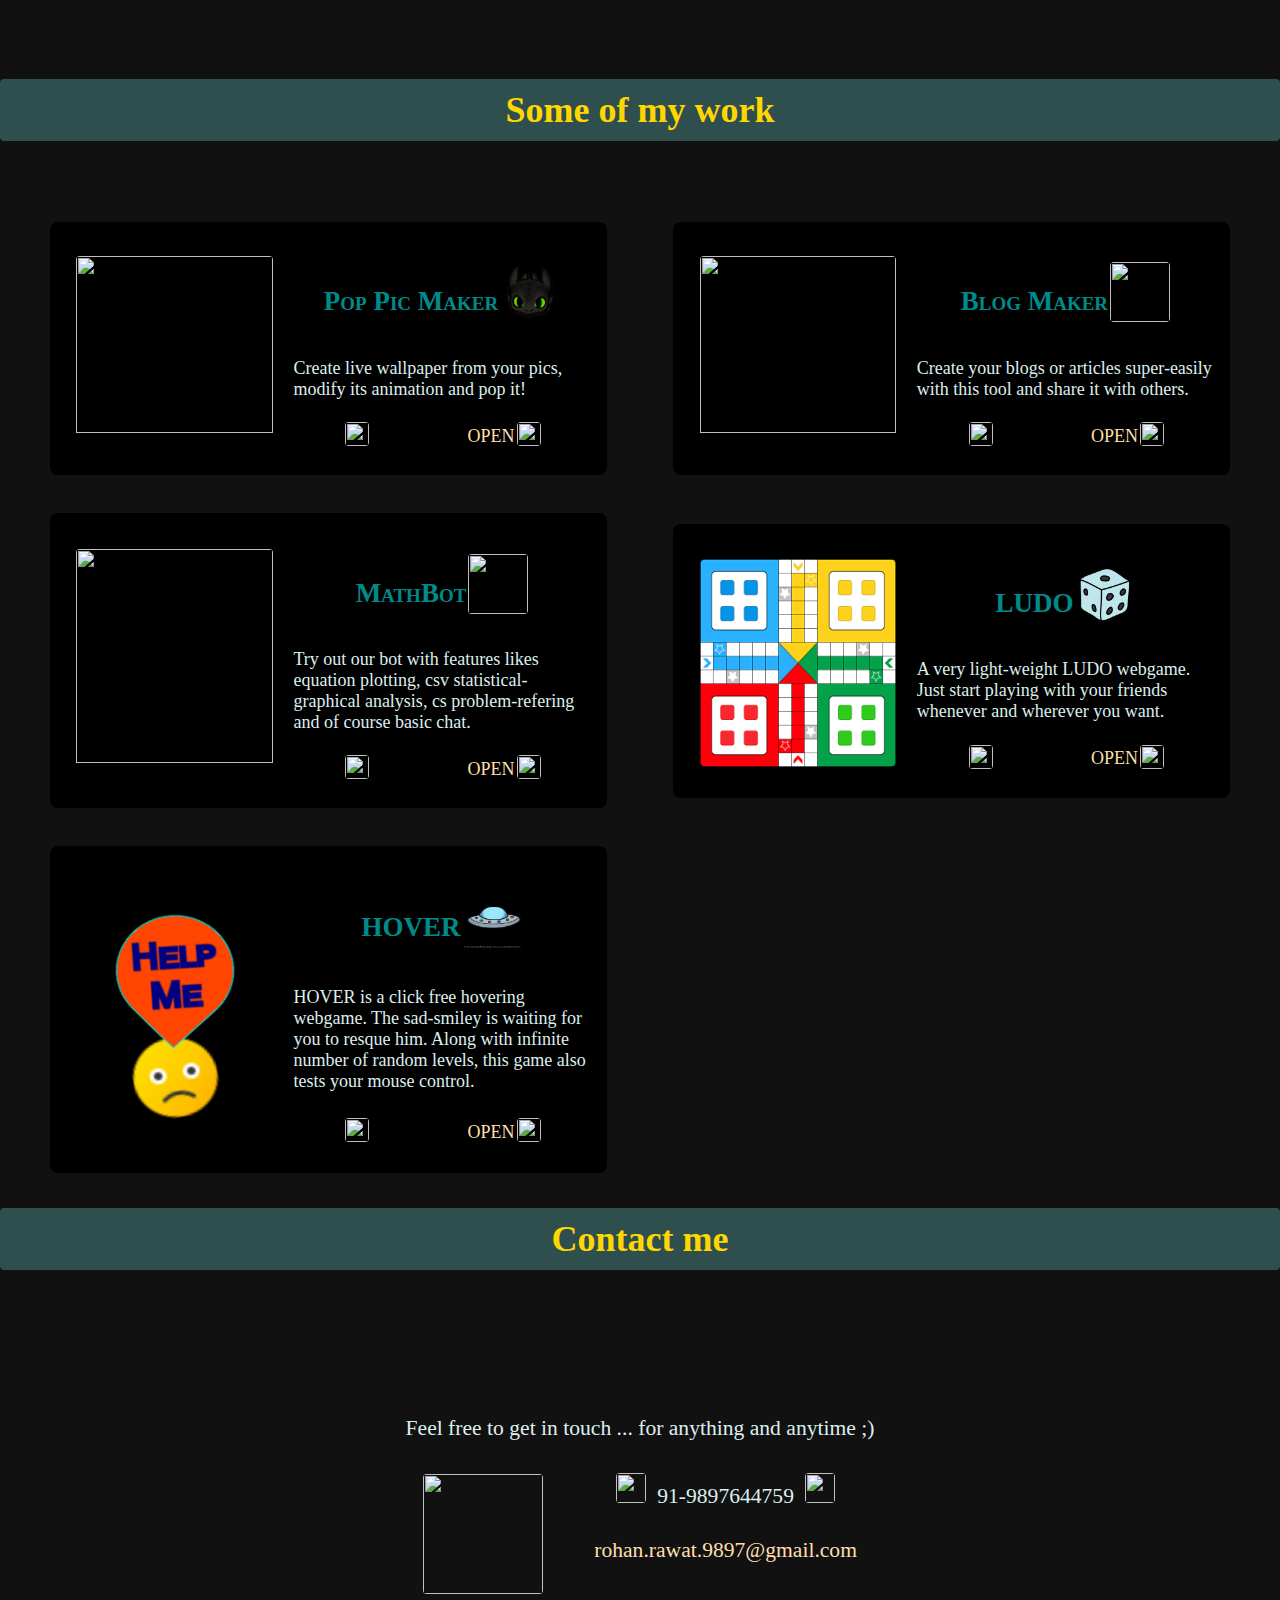
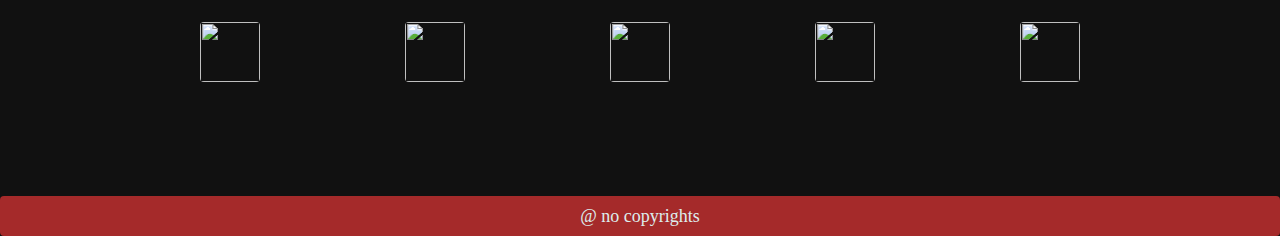
==== commit fcbabb61: "updated headbar" ====
--- a/index.html
+++ b/index.html
@@ -19,7 +19,14 @@
         <div class=dash></div>
         <div class=dash></div>
     </div> -->
-    <header>
+    <div id=menudiv>
+        <button type="button" id=menubut>
+            <div class='menuline'></div>
+            <div class='menuline'></div>
+            <div class='menuline'></div>
+        </button>
+    </div>
+    <header id=headbar>
         <a id=heada1>AboutMe<img src='files/user.png'/></a>
         <a id=heada2>
             Projects <img src='files/github.png'/>
@@ -27,7 +34,7 @@
         <a id=heada3>Contact<img src='files/chat.png'/></a>
     </header>
 
-    <dialog id=popup>
+    <!-- <dialog id=popup>
         <div class='dialog'>
             <div id=cross>❌</div>
             <img src='files/hi.png'/>
@@ -43,7 +50,7 @@
                 </div>
             </div>
         </div>
-    </dialog>
+    </dialog> -->
 
     <div id=me>
         <h4>Hey! I am Rohan</h4>
@@ -52,7 +59,7 @@
         <p>Dawdles a lot. </p>
         <p>Interested in chat with me! <a onclick='popup.showModal()' class='coffee'>drop a message</a> &nbsp;&nbsp; </p>
         <h4>◠‿◠</h4>
-        <img id=mebg src="files/me0.png" />
+        <img id=mebg src="files/me.png" />
     </div>
 
     <div id=main>
@@ -65,7 +72,7 @@
             <p>I did B.Tech in Computer Science from G.B Pant College of Engineering, Uttarakhand. (2016-20)</p>
             <p>Mostly I'm a computer geek but as my hobbies I play football, go for a run and I love travelling. </p>
             <p>I am passionate about programming. I want to keep learning and improving, and explore all the wonders that 
-                a computer can achieve in this world! </p> 
+                computers can achieve in this world! </p> 
             <!-- <p>"Logic" is what I strive for or else its just boring! </p> -->
             <h4>¬_¬</h4>
         </div>
@@ -239,42 +246,12 @@
 
         <br />
 
-        </div>
+        <div class='copyright'> @ no copyrights</div>
+    </div>
     </div>
     
 
-<script>
-    let url = 'https://nnboru.github.io'
-    if(navigator.share){
-        myapp.insertAdjacentHTML('beforeEnd',`<a onclick='sharemyapp()'><img src='files/share.png'/></a>`)
-        //myapp.insertAdjacentHTML('beforeEnd',`<a href='whatsapp://send?text=${url}'><img src='files/share.png'/></a>`)
-    }
-    function sharemyapp(){
-        navigator.share({
-            title:'pop pic maker',
-            message:'Try it now!\nCreate live wallpaper from your pics, modify its animation and pop it!',
-            url:'https://play.google.com/store/apps/details?id=com.rohan_rawat_nn_pop_pic_maker'
-        })
-    }
-    heada3.onclick=()=>popup.showModal();
-    cross.onclick=()=>popup.close();
-
-    heada1.onclick=()=>{
-        let tmp = document.getElementById('main-content');
-        tmp.scrollIntoView({behavior:'smooth'});
-        // window.scrollTo({top:tmp.offsetTop, behavior:'smooth'});
-    }
-    heada2.onclick=()=>{
-        projectdiv.scrollIntoView({behavior:'smooth'});
-    }
-    
-    function updateHead() {
-    // Do whatever
-    requestAnimationFrame(updateHead);
-    }
-    requestAnimationFrame(updateHead);
-
-</script>
+<script src='me.js'></script>
 </body>
 
 </html>--- a/me.css
+++ b/me.css
@@ -60,10 +60,41 @@
     font-variant-caps: small-caps;
     font-size:1.2em;
 }
+.head-show{
+    transform:initial;
+}
+#menubut{
+    cursor: pointer;
+}
+#menudiv{
+    display: none;
+    position:fixed;
+    z-index: 2;
+    opacity: .9;
+}
+#menudiv>button{
+    width: 45px;
+    height: 40px;
+    display: grid;
+    align-items: center;
+    justify-items: center;
+    padding: 6px 2px;
+    margin: 3px;
+    box-shadow: 0 0 2px black;
+}
+.menuline{
+    width: 80%;
+    height: 50%;
+    background-color: brown;
+}
+
+
 header{
     position:fixed;
     z-index: 1;
-    opacity: .3;
+    opacity: .9;
+    box-shadow: 0 6px 12px #703e3e;
+    background: linear-gradient( 90deg, #db8d8db0 ,#a52a2ab0);
 }
 header:hover{
     opacity:1;
@@ -162,7 +193,7 @@
     width: max(30vw,30vh);
     height: auto;
     border-radius: 40%;
-    top:16vw;
+    top:14vw;
     right: calc(6vh + 2vw);
     filter: drop-shadow(0 0 14px #000008);
 }
@@ -275,6 +306,13 @@
 .con-grid .span img{
     width:30px;
     height:30px;
+}
+
+.copyright{
+    height:40px;
+    line-height: 40px;
+    text-align: center;
+    background-color: brown;;
 }
 
 /* my custom alt. start- 
@@ -363,11 +401,30 @@
     }
 }
 
-
-@media screen and (max-width: 500px), (max-height:500px){
+@media (pointer:coarse) {
+    header{
+        opacity: 1;
+    }
+}
+
+/* @media screen and (max-width: 500px), (max-height:500px){ */
+@media screen and (max-aspect-ratio: 3/4){
     body{
         font: 14px Comic Sans MS, Comic Sans, helvetica;
     }
+
+    #menudiv{
+        display: initial;
+    }
+    header{
+        grid-auto-flow: row;
+        grid-template-columns: initial;
+        padding-left:10%;
+        opacity: 1;
+        transform: translate(-50%, -150%) scale(.5);
+        -webkit-text-stroke-width:thin;
+    }
+
     a>img, h2>img{
         width:20px;
         height:20px;
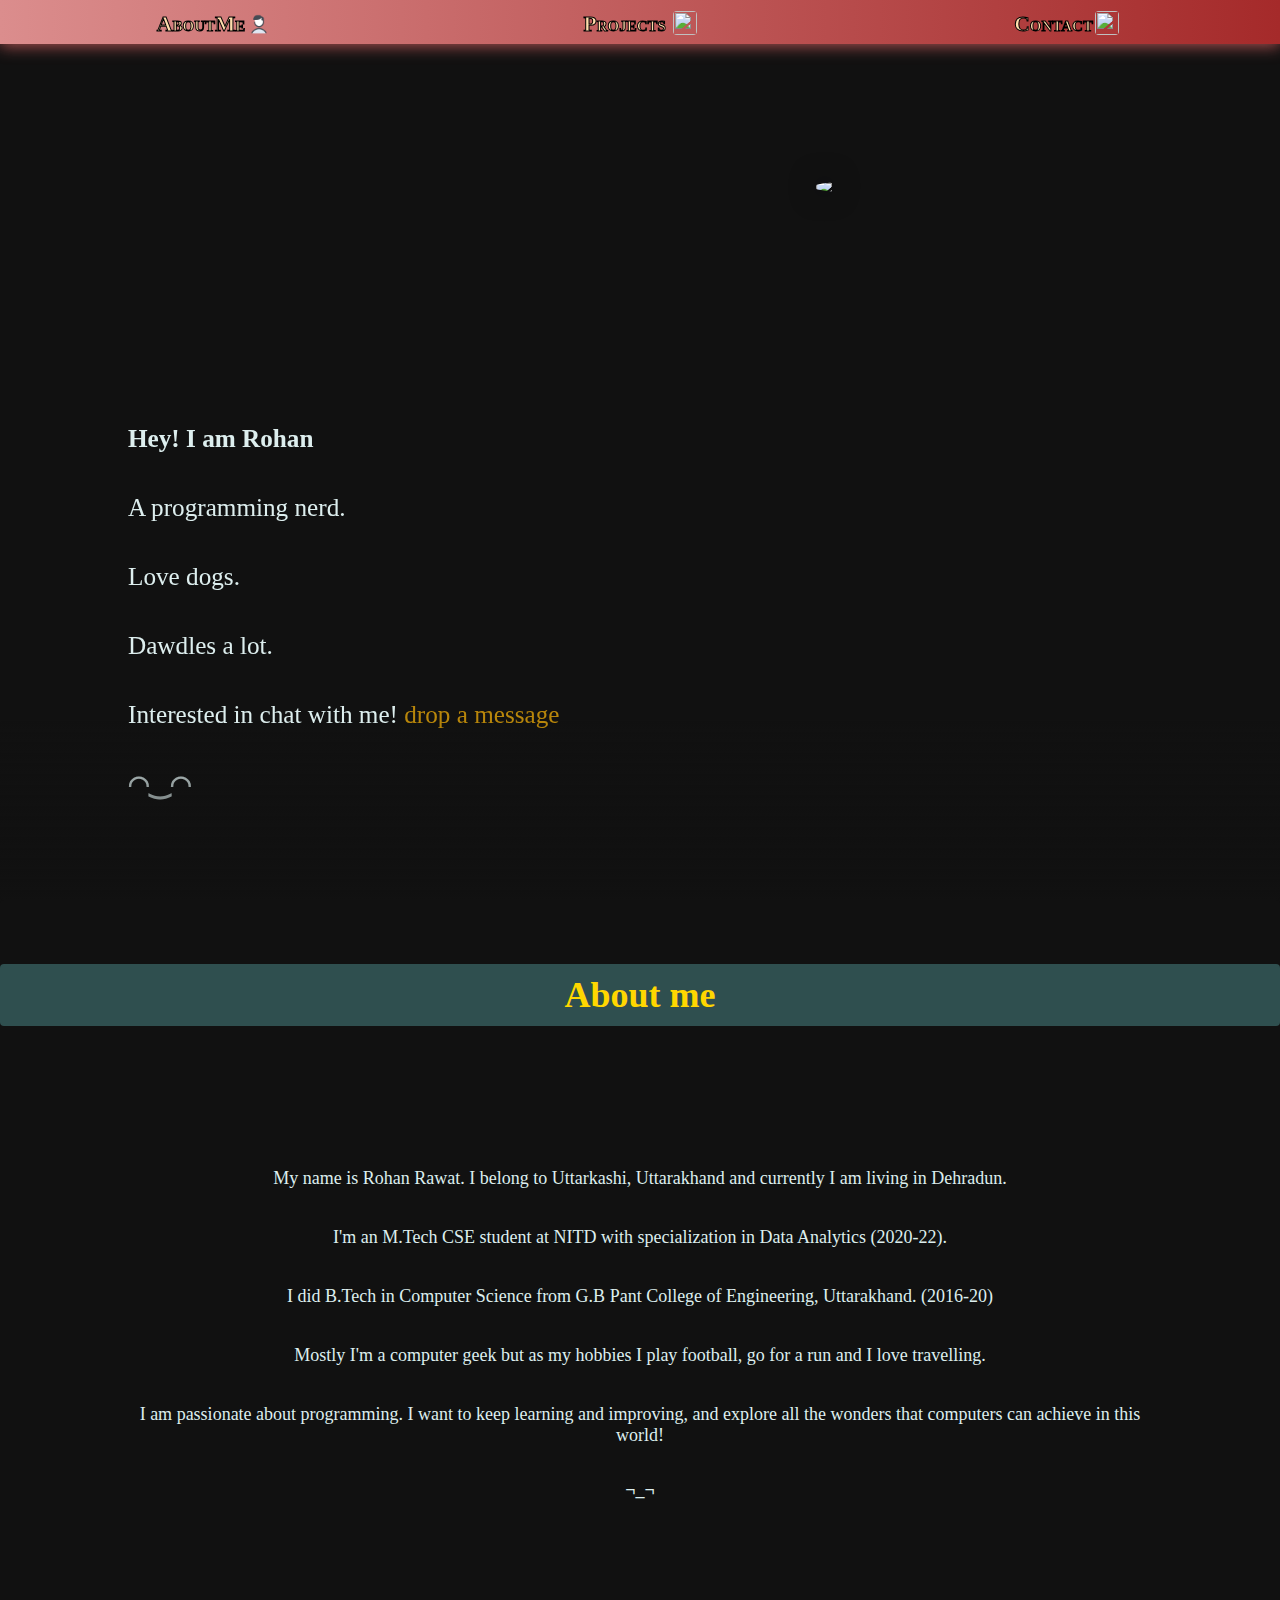
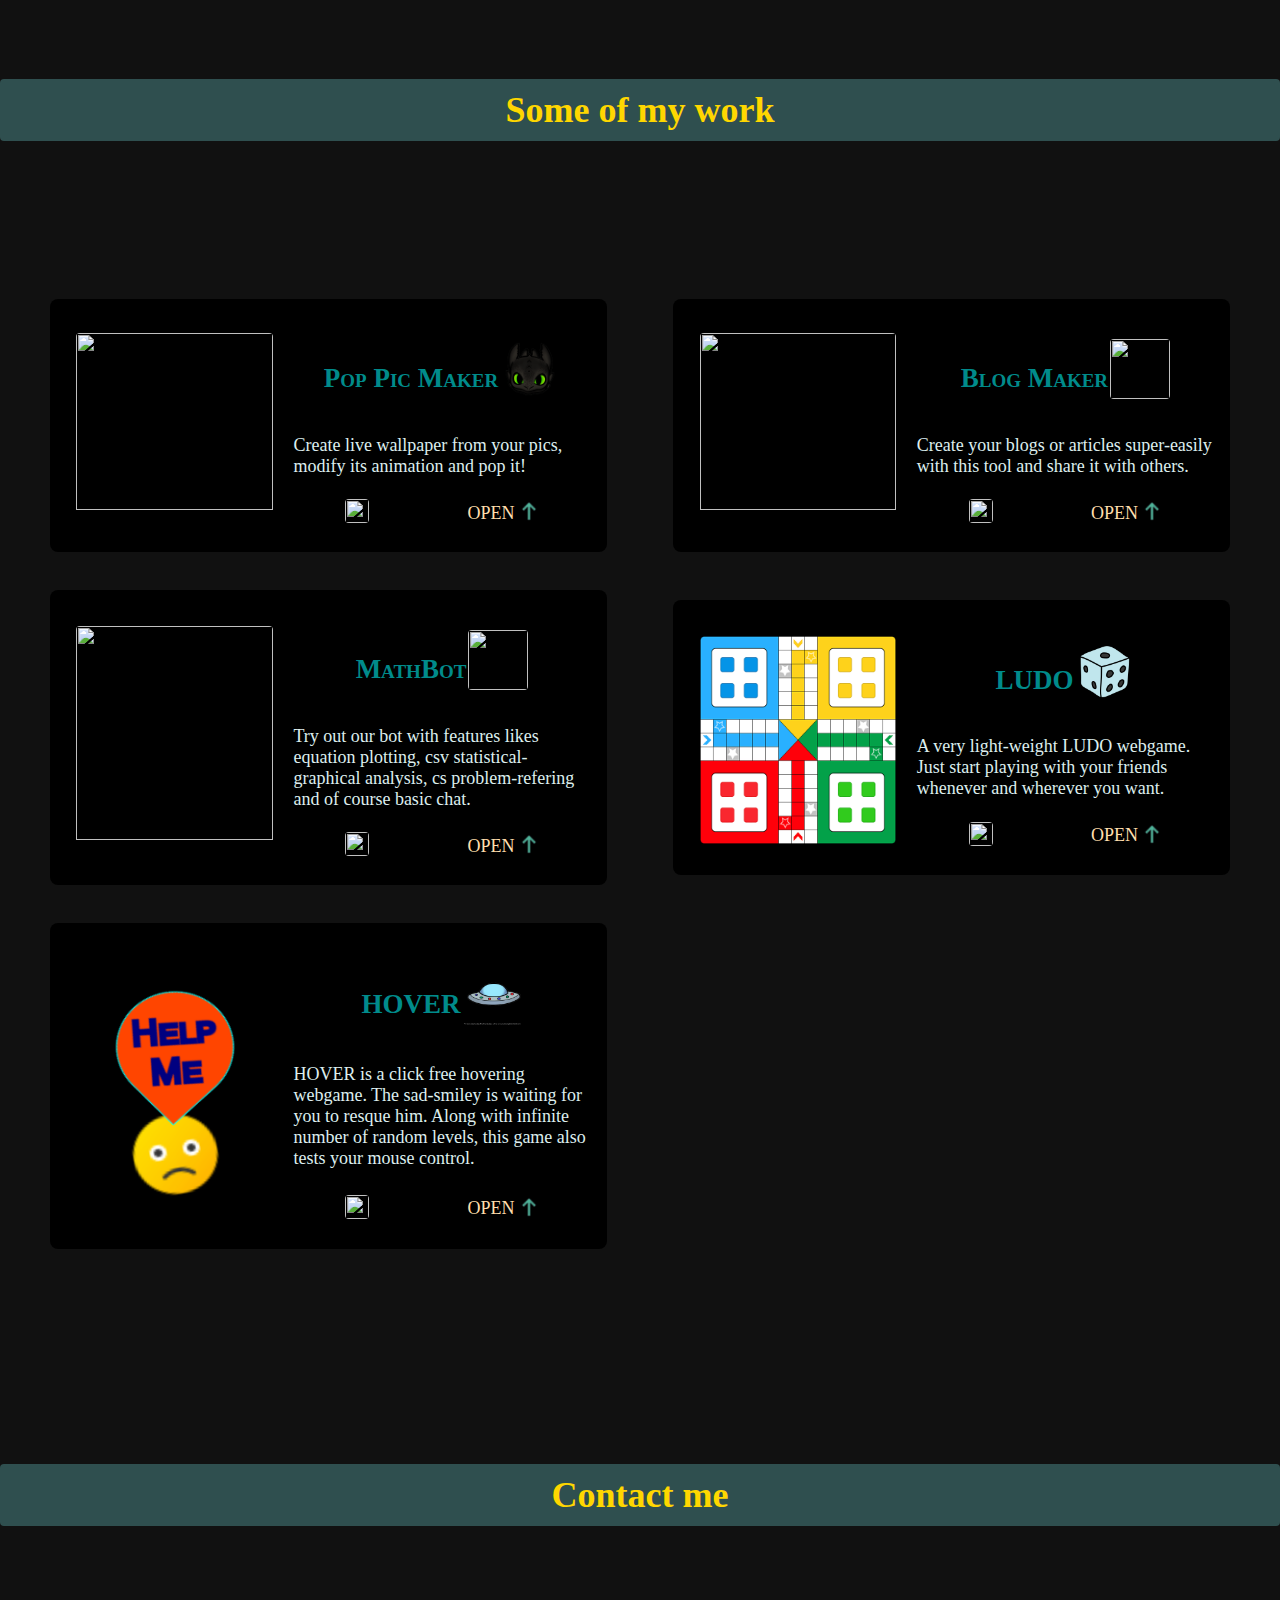
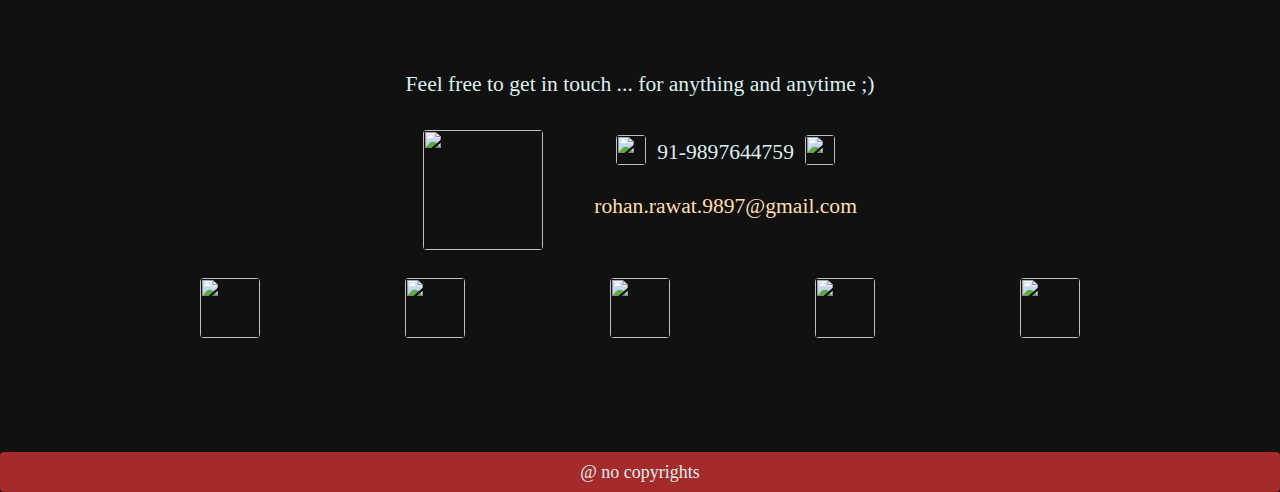
==== commit 95d02109: "minor adjustment" ====
--- a/index.html
+++ b/index.html
@@ -96,7 +96,7 @@
                                     <div class='alt'><div><div class='marker'><div></div></div>see code</div></div>
                                 </a>
                                 <a href='https://play.google.com/store/apps/details?id=com.rohan_rawat_nn_pop_pic_maker' target='_blank'>
-                                    OPEN<img src='files/arrow.png' />
+                                    OPEN<img src='files/up.png' />
                                 </a>
                             </div>
                         </div>
@@ -117,7 +117,7 @@
                                     <div class='alt'><div><div class='marker'><div></div></div>see code</div></div>
                                 </a>
                                 <a href='https://poka.pythonanywhere.com/mypage' target='_blank'>
-                                    OPEN<img src='files/arrow.png' />
+                                    OPEN<img src='files/up.png' />
                                 </a>
                             </div>
                         </div>
@@ -139,7 +139,7 @@
                                     <div class='alt'><div><div class='marker'><div></div></div>see code</div></div>
                                 </a>
                                 <a href='https://mathbotbase.herokuapp.com' target='_blank'>
-                                    OPEN<img src='files/arrow.png' />
+                                    OPEN<img src='files/up.png' />
                                 </a>
                             </div>
                         </div>
@@ -160,7 +160,7 @@
                                     <div class='alt'><div><div class='marker'><div></div></div>see code</div></div>
                                 </a>
                                 <a href='https://nnboru.github.io/ludo' target='_blank'>
-                                    OPEN<img src='files/arrow.png' />
+                                    OPEN<img src='files/up.png' />
                                 </a>
                             </div>
                         </div>
@@ -183,7 +183,7 @@
                                     <div class='alt'><div><div class='marker'><div></div></div>see code</div></div>
                                 </a>
                                 <a href='https://nnboru.github.io/hover' target='_blank'>
-                                    OPEN<img src='files/arrow.png' />
+                                    OPEN<img src='files/up.png' />
                                 </a>
                             </div>
                         </div>
--- a/me.css
+++ b/me.css
@@ -56,7 +56,6 @@
     justify-items: center;
     width:100%;
     border-radius: 0;
-    -webkit-text-stroke-width: medium;
     font-variant-caps: small-caps;
     font-size:1.2em;
 }
@@ -81,6 +80,9 @@
     padding: 6px 2px;
     margin: 3px;
     box-shadow: 0 0 2px black;
+    border-radius: 25%;
+    background-color: ghostwhite;
+    border-style: double;
 }
 .menuline{
     width: 80%;
@@ -90,17 +92,20 @@
 
 
 header{
+    font-weight: bold;
     position:fixed;
     z-index: 1;
     opacity: .9;
-    box-shadow: 0 6px 12px #703e3e;
-    background: linear-gradient( 90deg, #db8d8db0 ,#a52a2ab0);
+    box-shadow: 0 2px 16px #ae5353;
+    background: linear-gradient( 90deg, #db8d8d ,#a52a2a);
 }
 header:hover{
     opacity:1;
 }
 header>a{
     padding:.8vh 0;
+	-webkit-text-stroke-width: 1px;
+    -webkit-text-stroke-color: black;
 }
 footer{
     grid-template-columns: repeat(5,20%);
@@ -169,10 +174,10 @@
 #me{
     position: fixed;
     font-size: 1.4em;
-    padding:10vh 10vw 2vh 10vw;
+    padding:10vh 10vw 4vh 10vw;
     box-sizing: border-box;
     min-height:95vh;
-    width:100vw;
+    width:100%;
     display:grid;
     align-content: end;
 }
@@ -229,7 +234,7 @@
     padding-top: 40px;
 }
 #projects{
-    margin:2%;
+    margin: 8% 2% 16%;
     display:grid;
     grid-template-columns: repeat(auto-fill, minmax(min(440px,96vw),1fr));
     grid-gap: 2vh;
@@ -306,6 +311,7 @@
 .con-grid .span img{
     width:30px;
     height:30px;
+    transform: translateY(6px);
 }
 
 .copyright{
@@ -422,7 +428,6 @@
         padding-left:10%;
         opacity: 1;
         transform: translate(-50%, -150%) scale(.5);
-        -webkit-text-stroke-width:thin;
     }
 
     a>img, h2>img{
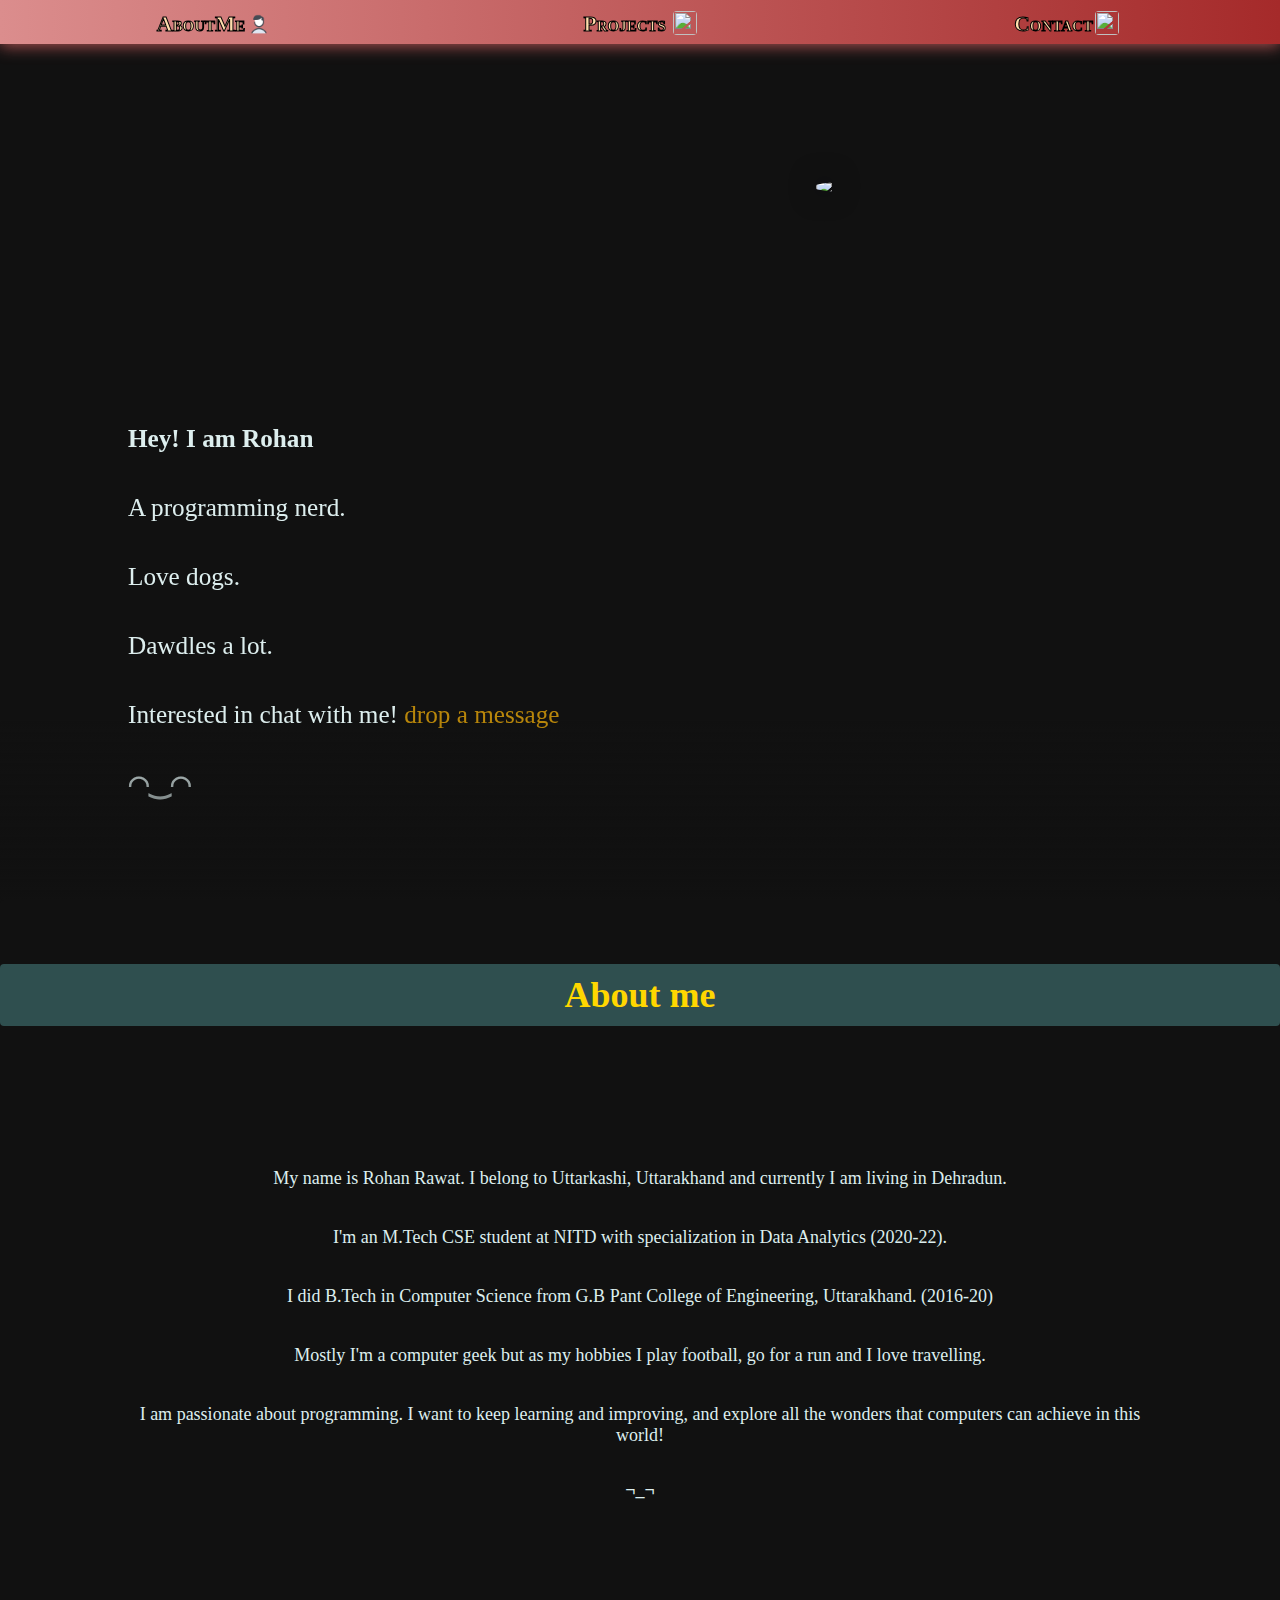
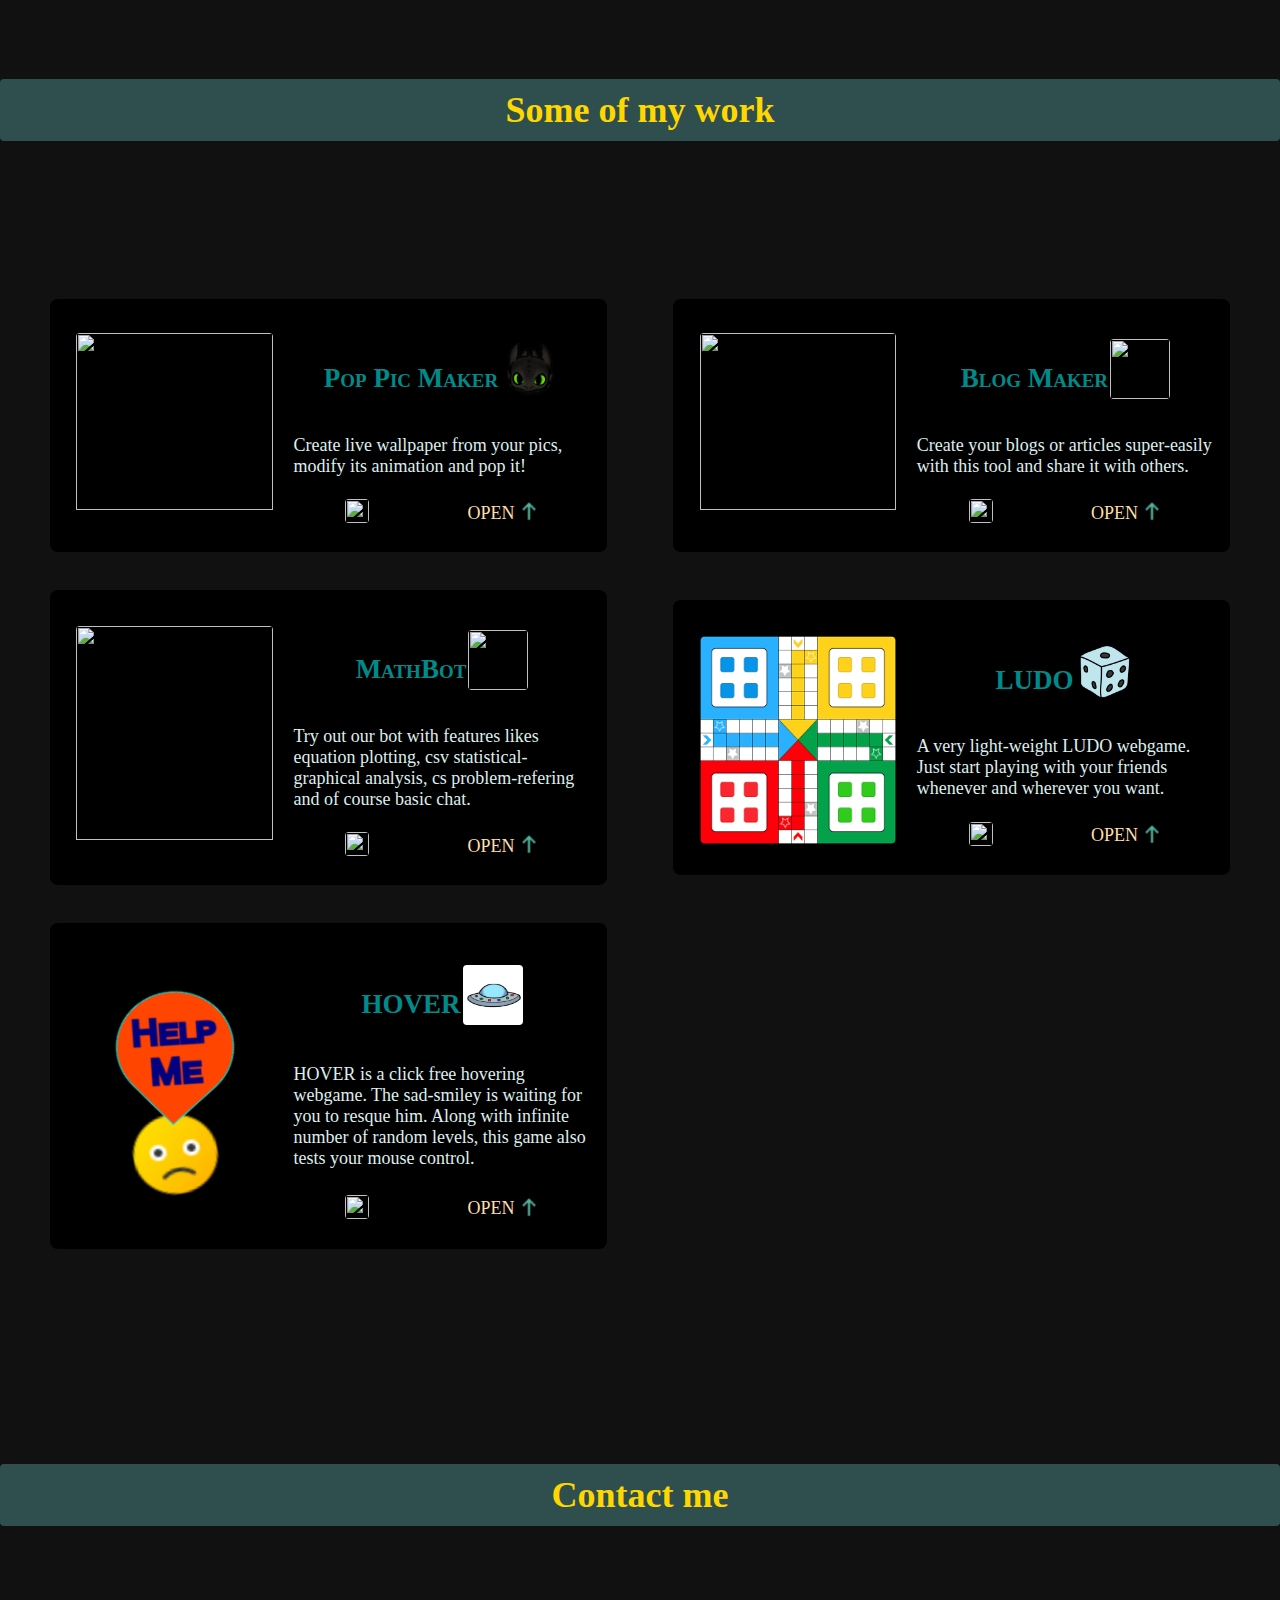
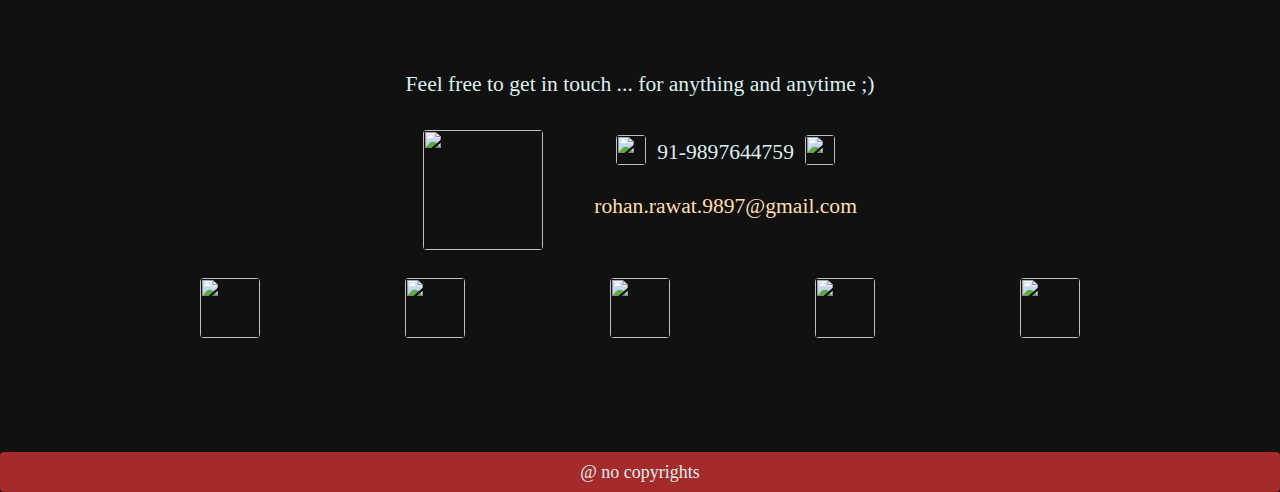
==== commit 0ef3941c: "minor adjustment" ====
--- a/index.html
+++ b/index.html
@@ -57,7 +57,7 @@
         <p>A programming nerd.</p>
         <p>Love dogs. </p>
         <p>Dawdles a lot. </p>
-        <p>Interested in chat with me! <a onclick='popup.showModal()' class='coffee'>drop a message</a> &nbsp;&nbsp; </p>
+        <p>Interested in chat with me! <a class='coffee'>drop a message</a> &nbsp;&nbsp; </p>
         <h4>◠‿◠</h4>
         <img id=mebg src="files/me.png" />
     </div>
--- a/me.css
+++ b/me.css
@@ -83,6 +83,7 @@
     border-radius: 25%;
     background-color: ghostwhite;
     border-style: double;
+    outline:0;
 }
 .menuline{
     width: 80%;
@@ -299,7 +300,7 @@
     display: grid;
     grid-auto-flow: column;
     justify-items: center;
-    width: fit-content;
+    width: max-content;
     justify-self: center;
     grid-gap: 0 4vw;
 }
@@ -313,7 +314,9 @@
     height:30px;
     transform: translateY(6px);
 }
-
+.con-grid .span img:hover{
+    transform: scale(1.2) translateY(6px);
+}
 .copyright{
     height:40px;
     line-height: 40px;
@@ -339,7 +342,7 @@
 
 img:hover + .alt>div, a:hover .alt>div{
     position: relative;
-    width:fit-content;
+    width:max-content;
     font-size: .6em;
     -webkit-text-stroke-width: thin;
     text-align: center;
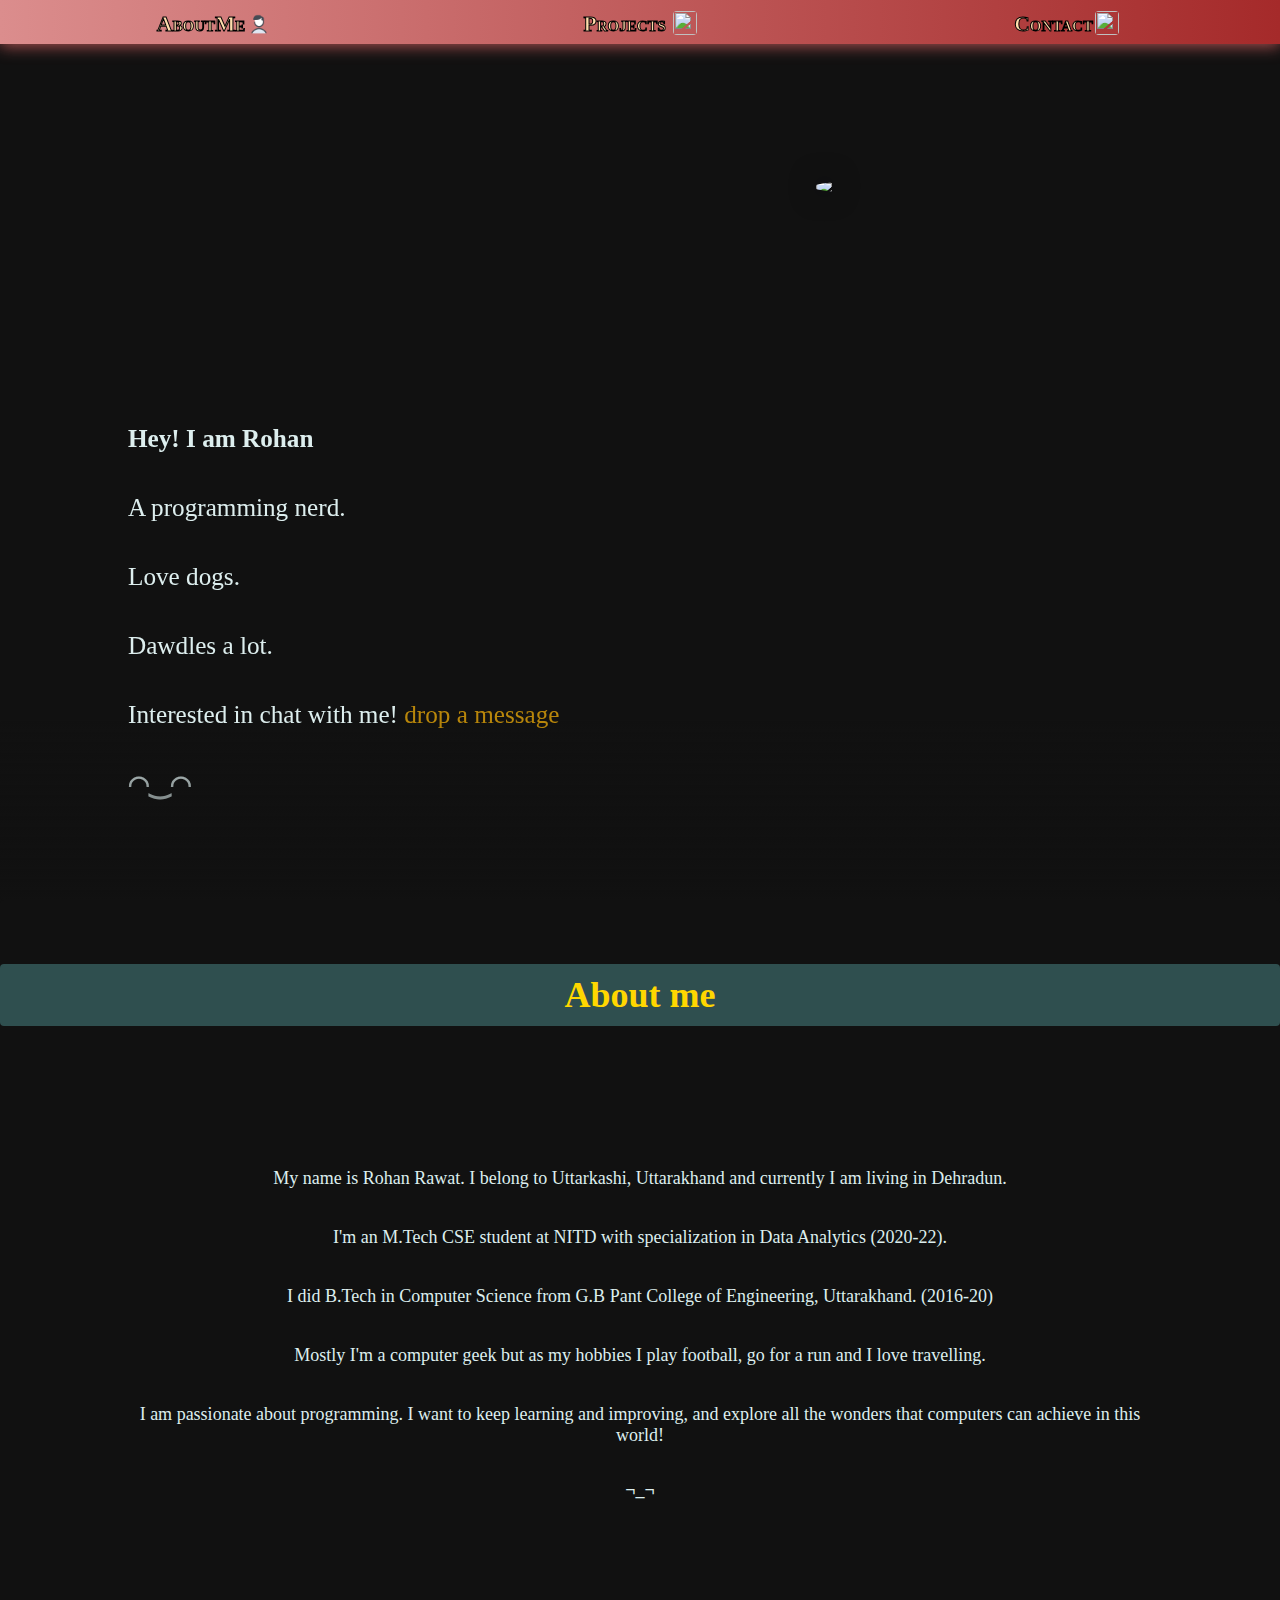
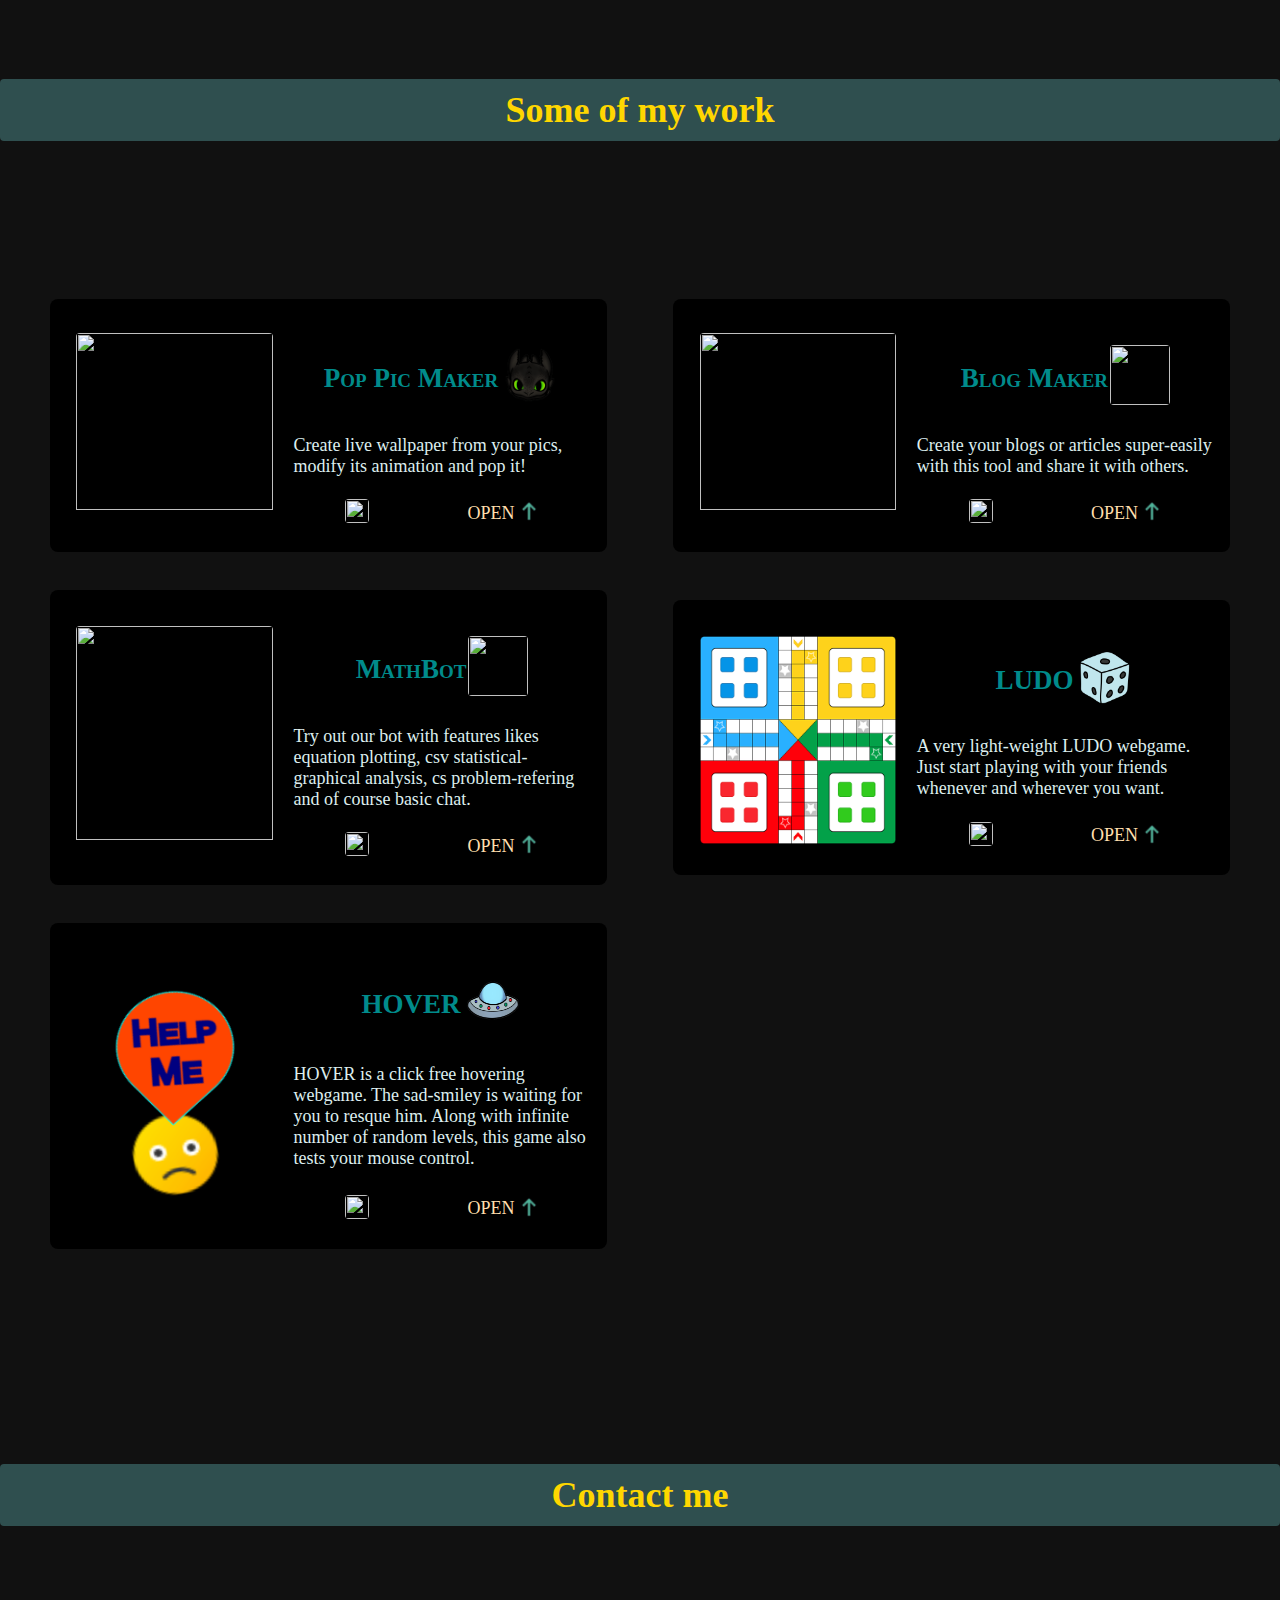
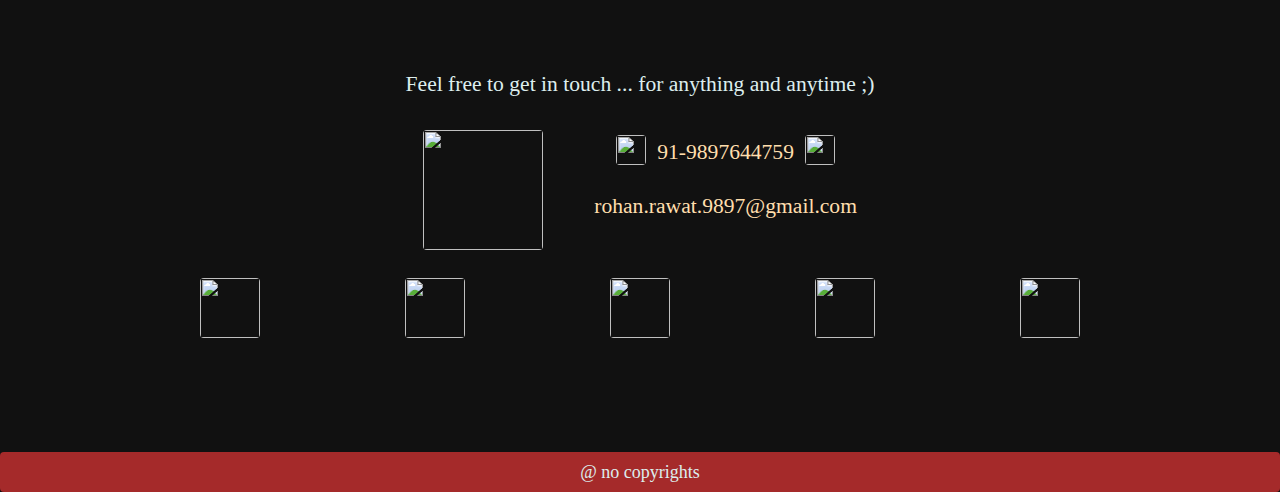
==== commit 3f748b02: "updated readme" ====
--- a/index.html
+++ b/index.html
@@ -204,7 +204,7 @@
                             <img src='files/call.png'/>
                             <div class='alt'><div><div class='marker'><div></div></div>call me</div></div>
                         </div>
-                        &nbsp;91-9897644759&nbsp;
+                        <a href="tel:+919897644759">&nbsp;91-9897644759&nbsp;</a>
                         <div class='span'>
                             <img src='files/whatsapp.png'/>
                             <div class='alt'><div><div class='marker'><div></div></div>whatsapp me</div></div>
--- a/me.css
+++ b/me.css
@@ -165,7 +165,7 @@
 .bigicon{
     width:60px;
     height:60px;
-    transform: translate(2px,12px);
+    transform: translate(2px,18px);
 }
 footer .bigicon{
     transform: translate(0px,4px);
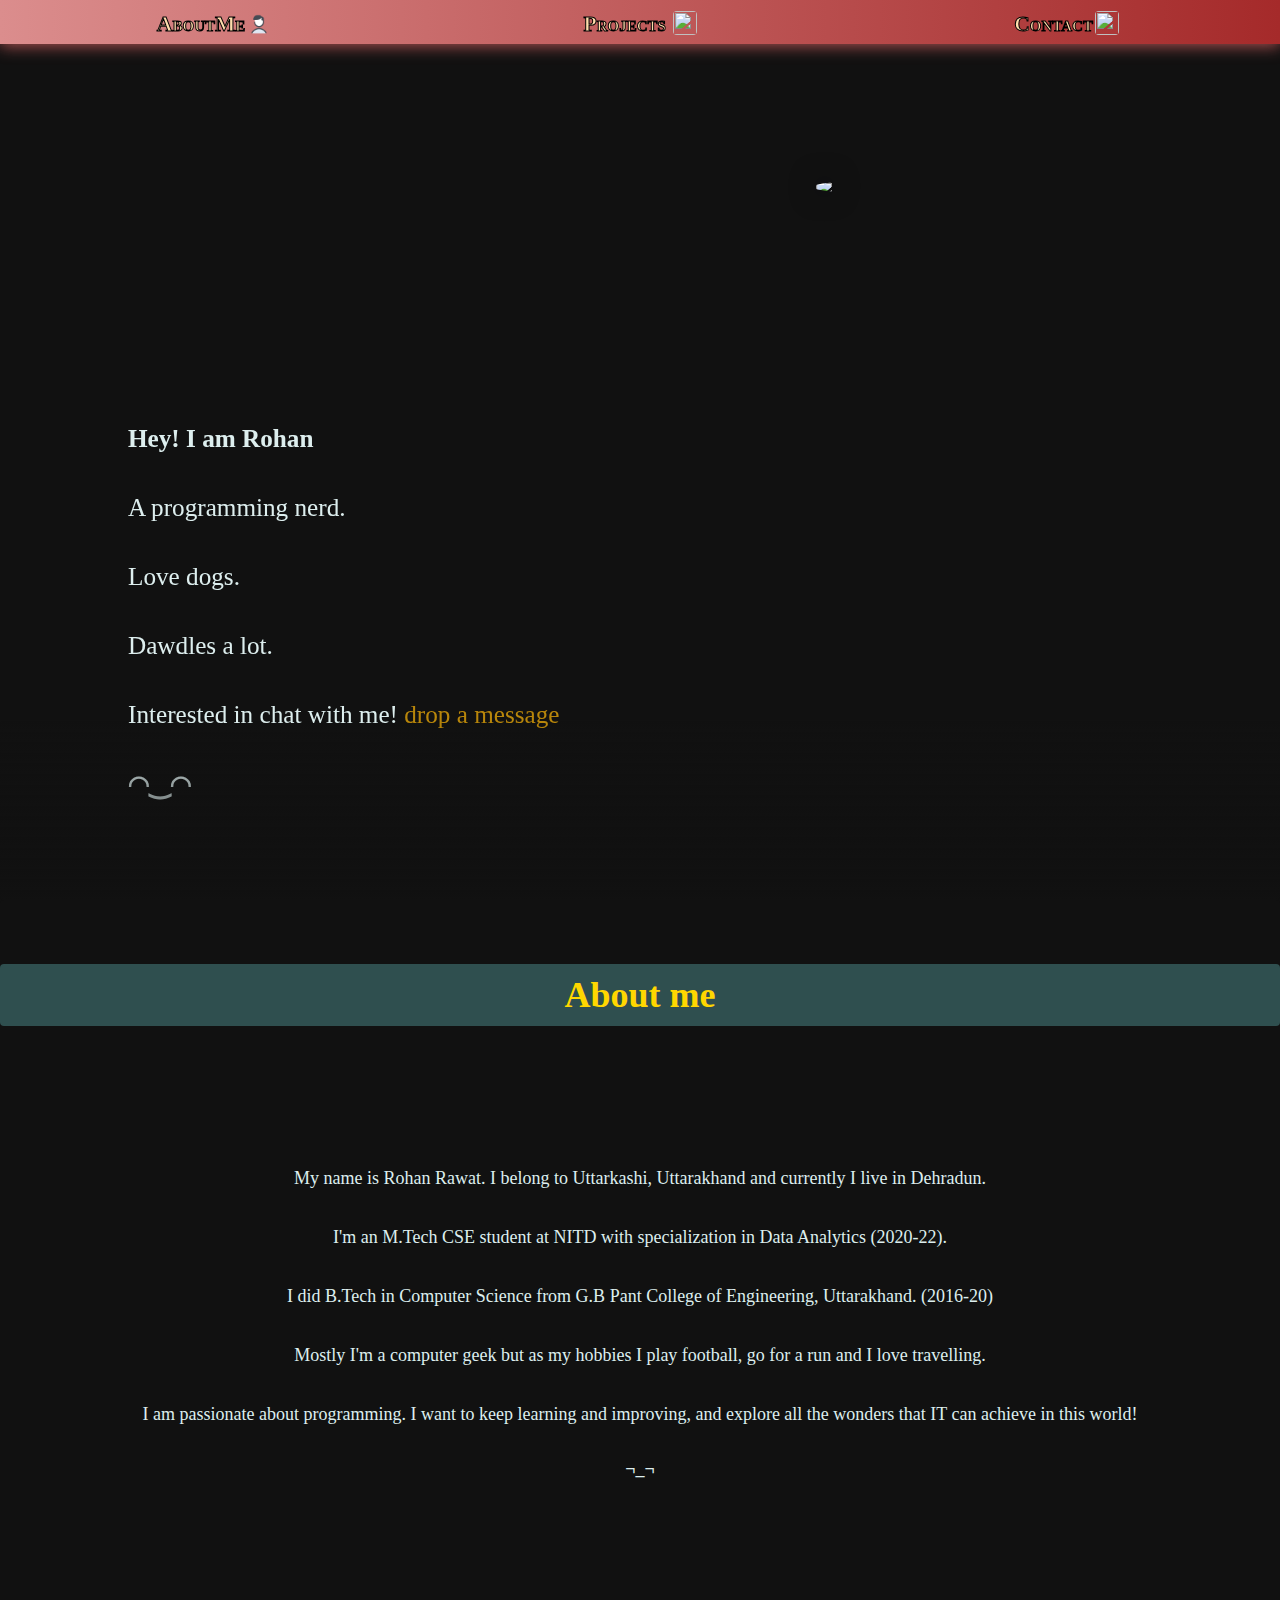
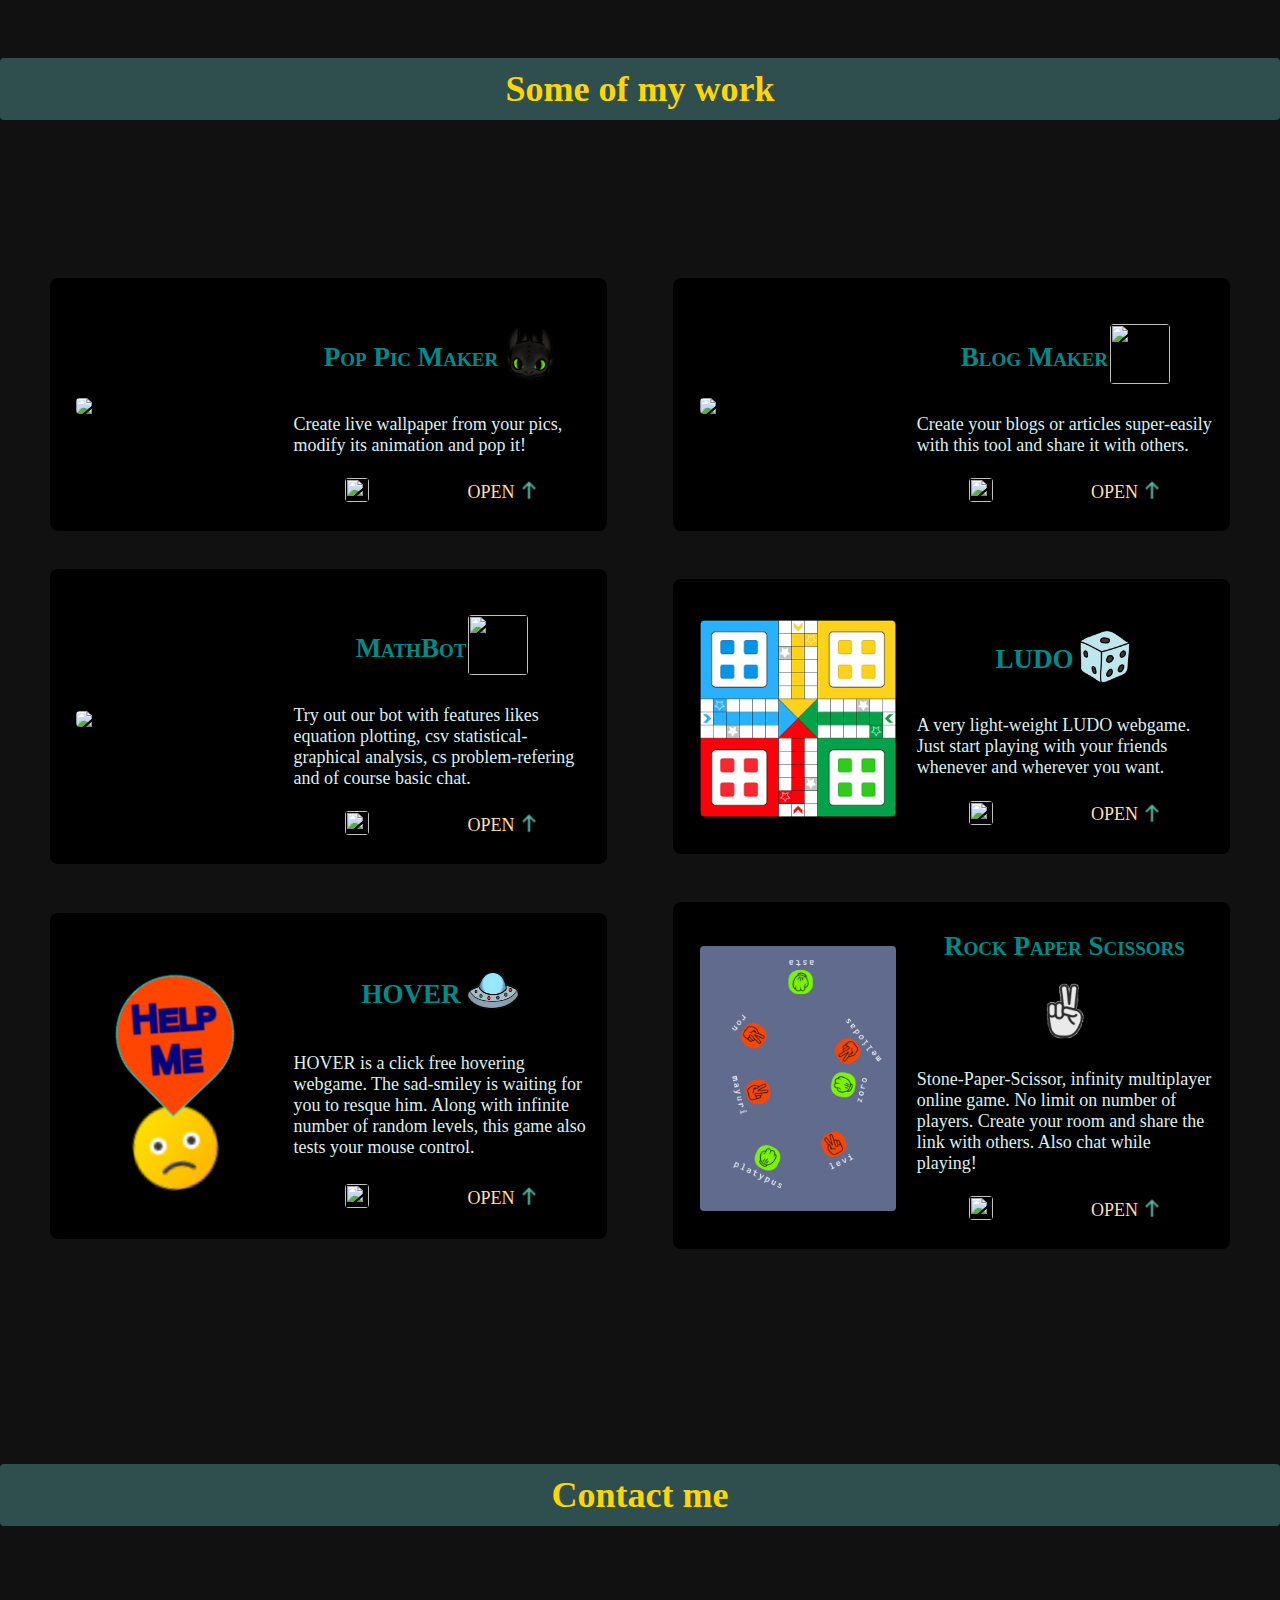
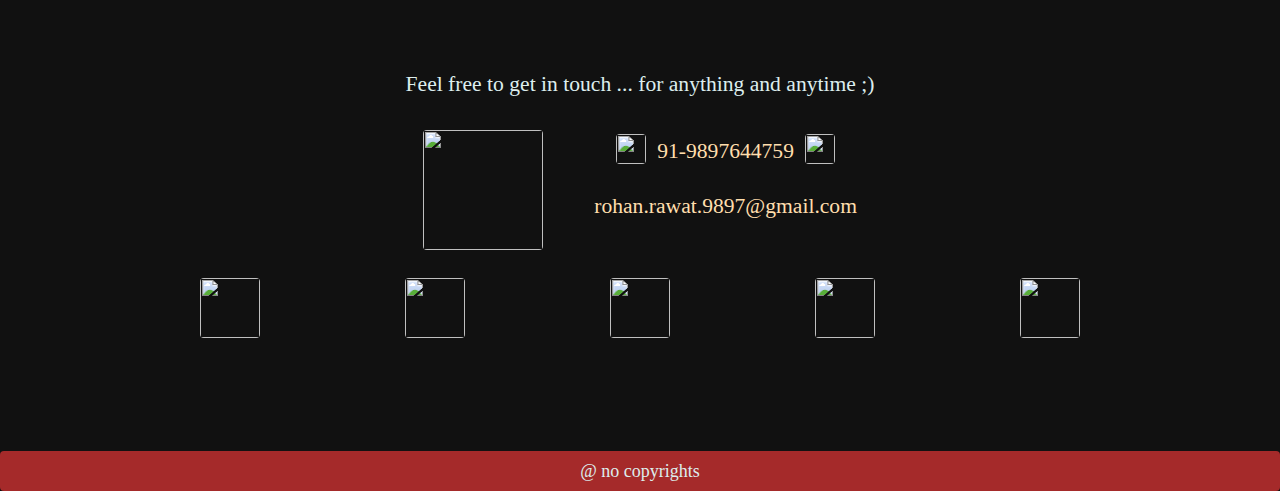
==== commit 9345e75e: "added rock" ====
--- a/index.html
+++ b/index.html
@@ -67,12 +67,12 @@
         <div id=main-content>
         <h1>About me</h1>
         <div class=bio>
-            <p>My name is Rohan Rawat. I belong to Uttarkashi, Uttarakhand and currently I am living in Dehradun.</p>
+            <p>My name is Rohan Rawat. I belong to Uttarkashi, Uttarakhand and currently I live in Dehradun.</p>
             <p>I'm an M.Tech CSE student at NITD with specialization in Data Analytics (2020-22).</p>
             <p>I did B.Tech in Computer Science from G.B Pant College of Engineering, Uttarakhand. (2016-20)</p>
             <p>Mostly I'm a computer geek but as my hobbies I play football, go for a run and I love travelling. </p>
             <p>I am passionate about programming. I want to keep learning and improving, and explore all the wonders that 
-                computers can achieve in this world! </p> 
+                IT can achieve in this world! </p> 
             <!-- <p>"Logic" is what I strive for or else its just boring! </p> -->
             <h4>¬_¬</h4>
         </div>
@@ -183,6 +183,29 @@
                                     <div class='alt'><div><div class='marker'><div></div></div>see code</div></div>
                                 </a>
                                 <a href='https://nnboru.github.io/hover' target='_blank'>
+                                    OPEN<img src='files/up.png' />
+                                </a>
+                            </div>
+                        </div>
+                    </div>
+                </div>
+
+                <div class='out-item'>
+                    <div class=item>
+                        <div>
+                            <img src='files/rock.png' />
+                        </div>
+                        <div class='item-main'>
+                            <h2>Rock Paper Scissors<img src='files/scissor.png' class='bigicon' /></h2>
+                            <p>Stone-Paper-Scissor, infinity multiplayer online game. No limit on number of players. 
+                                Create your room and share the link with others. Also chat while playing!
+                            </p>
+                            <div class='link'>
+                                <a href='https://github.com/nnboru/rock-paper-cutter' target='_blank'>
+                                    <img src='files/github.png'/>
+                                    <div class='alt'><div><div class='marker'><div></div></div>see code</div></div>
+                                </a>
+                                <a href='https://play-rock.cloudno.de' target='_blank'>
                                     OPEN<img src='files/up.png' />
                                 </a>
                             </div>
--- a/me.css
+++ b/me.css
@@ -114,7 +114,7 @@
 }
 img{
     width:100%;
-    height:94%;
+    /* height:94%; */
     position: relative;
     top: 1%;
 }
